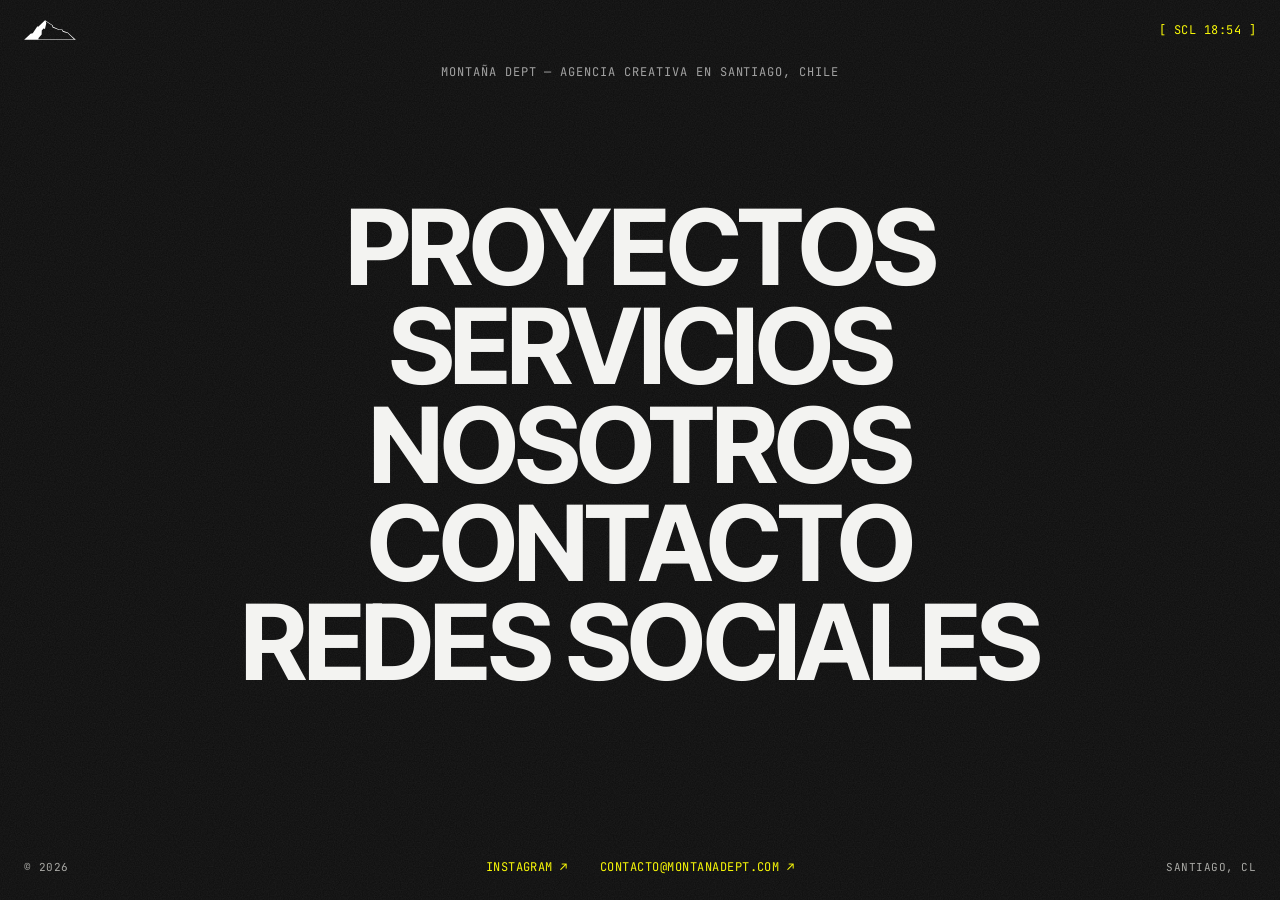
==== index.html @ c6c057dc "Add files via upload" ====
<!doctype html>
<html lang="es-CL">
<head>
<meta charset="utf-8">
<meta name="viewport" content="width=device-width, initial-scale=1">
<script>try{if(sessionStorage.getItem('md-curtain')==='1')document.documentElement.classList.add('curtain-in')}catch(e){}</script>
<title>Montaña Dept — Agencia creativa</title>
<meta name="description" content="Montaña Dept es una agencia creativa de Santiago. Hacemos branding, redes sociales, publicidad y audiovisual.">
<meta name="theme-color" content="#0d0d0d">
<meta property="og:type" content="website">
<meta property="og:site_name" content="Montaña Dept">
<meta property="og:locale" content="es_CL">
<meta property="og:title" content="Montaña Dept — Agencia creativa">
<meta property="og:description" content="Montaña Dept es una agencia creativa de Santiago. Hacemos branding, redes sociales, publicidad y audiovisual.">
<meta property="og:url" content="https://montanadept.com/">
<meta property="og:image" content="https://montanadept.com/assets/og-image.png">
<meta property="og:image:width" content="1200">
<meta property="og:image:height" content="630">
<meta name="twitter:card" content="summary_large_image">
<link rel="icon" href="assets/favicon.svg" type="image/svg+xml">
<link rel="icon" href="assets/favicon-32.png" sizes="32x32" type="image/png">
<link rel="apple-touch-icon" href="assets/apple-touch-icon.png">
<link rel="preconnect" href="https://fonts.googleapis.com">
<link rel="preconnect" href="https://fonts.gstatic.com" crossorigin>
<link rel="stylesheet" href="https://fonts.googleapis.com/css2?family=Inter+Tight:wght@500;600;700&amp;family=Inter:wght@400;500&amp;family=JetBrains+Mono:wght@400;500&amp;display=swap">
<link rel="stylesheet" href="assets/css/styles.css?v=20261122b">
<script type="application/ld+json">
{
  "@context": "https://schema.org",
  "@type": "Organization",
  "name": "Montaña Dept",
  "alternateName": ["Montana Dept", "Montaña Dept.", "mntn_dept"],
  "url": "https://montanadept.com/",
  "logo": "https://montanadept.com/assets/og-image.png",
  "email": "contacto@montanadept.com",
  "address": { "@type": "PostalAddress", "addressLocality": "Santiago", "addressCountry": "CL" },
  "sameAs": ["https://www.instagram.com/mntn_dept/"],
  "description": "Agencia creativa de Santiago. Branding, redes sociales, publicidad y audiovisual."
}
</script>
</head>
<body class="is-home-dark">
<a class="skip-link" href="#main">Saltar al contenido</a>
<div class="hm grain">
  <header class="hm-bar">
    <a class="hm-brand" href="index.html"><img src="assets/logos/isotipo-blanco.svg" alt="Montaña Dept, inicio" width="52" height="20"></a>
    <p class="hm-clock" aria-hidden="true">[ <span id="reloj">SCL --:--</span> ]</p>
  </header>
  <main id="main" class="hm-main">
    <h1 class="hm-h1">Montaña Dept — Agencia creativa en Santiago, Chile</h1>
    <nav aria-label="Principal">
      <ul class="hm-list">
        <li class="hm-item"><a href="proyectos.html" data-tape="[ VER PROYECTOS ]"><span class="hm-t">Proyectos</span></a></li>
        <li class="hm-item"><a href="servicios.html" data-tape="[ VER SERVICIOS ]"><span class="hm-t">Servicios</span></a></li>
        <li class="hm-item"><a href="nosotros.html" data-tape="[ VER NOSOTROS ]"><span class="hm-t">Nosotros</span></a></li>
        <li class="hm-item"><a href="contacto.html" data-tape="[ VER CONTACTO ]"><span class="hm-t">Contacto</span></a></li>
        <li class="hm-item"><a href="https://www.instagram.com/mntn_dept/" target="_blank" rel="noopener noreferrer" data-tape="[ VER INSTAGRAM ]"><span class="hm-t">Redes sociales</span><span class="sr-only"> (Instagram, se abre en una pestaña nueva)</span></a></li>
      </ul>
    </nav>
  </main>
  <footer class="hm-foot">
    <p class="hm-foot-l">© 2026</p>
    <p class="hm-links"><a href="https://www.instagram.com/mntn_dept/" target="_blank" rel="noopener noreferrer">Instagram <span aria-hidden="true">↗</span><span class="sr-only">(se abre en una pestaña nueva)</span></a><a href="mailto:contacto@montanadept.com">contacto@montanadept.com <span aria-hidden="true">↗</span></a></p>
    <p class="hm-foot-r">Santiago, CL</p>
  </footer>
</div>
<script src="assets/js/main.js?v=20261122b" defer></script>
</body>
</html>
---- assets/css/styles.css ----
/* Montaña Dept — estilos v2. Retícula de 12 columnas, monocromo, tipografía editorial.
   Móvil primero. Breakpoints: 600px, 900px, 1080px, 1100px, 1200px. */

:root {
  --paper: #f3f3f1;
  --ink: #111111;
  --gray: #8c8c88;      /* solo texto mono >= 11px */
  --gray-text: #6b6b67; /* gris con contraste AA para texto Inter */
  --line: #d4d4cf;
  --ghost: #dcdcd7;
  --block: #e6e6e2;
  --night: #0d0d0d;
  --accent: #f8f807;
  --m: 16px;            /* margen lateral */
  --g: 20px;            /* gutter */
  --header-h: 62px;
  --f-display: "Inter Tight", "Inter", "Helvetica Neue", Arial, sans-serif;
  --f-text: "Inter", system-ui, -apple-system, "Segoe UI", Arial, sans-serif;
  --f-mono: "JetBrains Mono", ui-monospace, "SF Mono", Menlo, Consolas, monospace;
  --grain: url("data:image/svg+xml,%3Csvg xmlns='http://www.w3.org/2000/svg' width='220' height='220'%3E%3Cfilter id='n'%3E%3CfeTurbulence type='fractalNoise' baseFrequency='.85' numOctaves='2' stitchTiles='stitch'/%3E%3CfeColorMatrix values='0 0 0 0 1 0 0 0 0 1 0 0 0 0 1 0 0 0 .7 0'/%3E%3C/filter%3E%3Crect width='100%25' height='100%25' filter='url(%23n)'/%3E%3C/svg%3E");
}
@media (min-width: 600px) { :root { --m: 24px; } }

*, *::before, *::after { box-sizing: border-box; }
html { -webkit-text-size-adjust: 100%; }
body {
  margin: 0; background: var(--paper); color: var(--ink);
  font-family: var(--f-text); font-size: 16px; line-height: 1.45;
  -webkit-font-smoothing: antialiased; overflow-x: hidden;
}
body.menu-lock { overflow: hidden; }
img, video, svg { display: block; max-width: 100%; }
a { color: inherit; }
ul, ol { margin: 0; padding: 0; list-style: none; }
h1, h2, h3, p, dl, dd, dt, figure, address { margin: 0; font-style: normal; font-weight: inherit; }
button { font: inherit; color: inherit; background: none; border: 0; padding: 0; cursor: pointer; }
:focus-visible { outline: 2px solid var(--ink); outline-offset: 3px; }
[hidden] { display: none !important; }

.skip-link { position: absolute; left: 12px; top: -80px; z-index: 100; background: var(--ink); color: var(--paper); padding: 10px 16px; text-decoration: none; }
.skip-link:focus { top: 12px; }

/* ---------- retícula ---------- */
.grid { display: grid; grid-template-columns: repeat(12, minmax(0, 1fr)); column-gap: var(--g); padding-inline: var(--m); }

/* ---------- tipografía ---------- */
.mono, .mono * { font-family: var(--f-mono); }
.mono {
  font-size: 11px; line-height: 1.5; font-weight: 400; letter-spacing: 0.04em;
  text-transform: uppercase; color: var(--gray);
}
@media (min-width: 900px) { .mono { font-size: 12px; } }
.display {
  font-family: var(--f-display); font-weight: 600;
  font-size: clamp(3.25rem, 14vw, 13rem); line-height: 0.95; letter-spacing: -0.04em;
  overflow-wrap: break-word;
}
.link-under { font-size: 15px; text-decoration: underline; text-underline-offset: 4px; text-decoration-thickness: 1px; }
.link-under:hover { text-decoration-thickness: 2px; }

/* ---------- revelado ---------- */
.js [data-rv] { opacity: 0; transition: opacity .5s ease; }
.js [data-rv].in { opacity: 1; }
.js [data-rv].now { transition: none; }

/* ---------- header ---------- */
.site-header { position: sticky; top: 0; z-index: 50; background: var(--paper); border-bottom: 1px solid var(--line); }
.header-in { position: relative; display: flex; align-items: stretch; height: var(--header-h); padding-left: var(--m); padding-right: 0; column-gap: 0; }
.brand { position: relative; z-index: 3; display: inline-block; line-height: 0; align-self: center; }
.brand img { height: 22px; width: auto; }
.hdr-date, .hdr-clock-l { display: none; }
.hdr-clock { position: relative; z-index: 3; align-self: center; margin: 0 auto 0 20px; font: 400 12px/1 var(--f-mono); letter-spacing: .02em; color: var(--gray-text); white-space: nowrap; }
.menu-btn {
  position: relative; z-index: 3; display: flex; align-items: center; height: 100%;
  padding: 0 var(--m); border-left: 1px solid var(--line);
  font: 500 13px/1 var(--f-mono); text-transform: uppercase; letter-spacing: .02em; text-decoration: none;
  color: var(--ink); transition: background-color .2s ease, color .2s ease;
}
.menu-btn:hover, .menu-btn:focus-visible { background: var(--accent); color: var(--ink); }
.nav {
  position: fixed; inset: 0; z-index: 2; background: var(--paper);
  padding: calc(var(--header-h) + 32px) var(--m) 32px;
  display: flex; flex-direction: column; justify-content: space-between;
  visibility: hidden; opacity: 0; transition: opacity .25s ease, visibility .25s;
  overflow-y: auto;
}
.is-open .nav { visibility: visible; opacity: 1; }
.nav-list a {
  display: block; font-family: var(--f-display); font-weight: 500;
  font-size: clamp(2.75rem, 15vw, 5rem); line-height: 1.05; letter-spacing: -0.04em;
  text-decoration: none; color: var(--gray-text); padding: 6px 0;
}
.nav-list a[aria-current] { color: var(--ink); }
.header-cta {
  display: flex; align-items: center; justify-content: space-between; gap: 24px; margin-top: 32px;
  padding: 14px 18px; border: 1px solid var(--ink); color: var(--ink);
  font: 500 13px/1 var(--f-mono); text-transform: uppercase; letter-spacing: .02em; text-decoration: none; white-space: nowrap;
  transition: background-color .2s ease, color .2s ease;
}
.header-cta-a { display: inline-block; transition: transform .2s ease; }
.header-cta:hover, .header-cta:focus-visible { background: var(--accent); color: var(--ink); }

@media (min-width: 900px) {
  .menu-btn { display: none; }
  .nav { display: contents; visibility: visible; opacity: 1; }
  .nav-list {
    position: absolute; left: 50%; top: 50%; transform: translate(-50%, -50%);
    display: flex; gap: 20px; margin: 0; padding: 0; list-style: none;
  }
  .nav-list a {
    display: inline; font: 400 12px/1.3 var(--f-mono); letter-spacing: .02em; padding: 0; color: var(--gray-text);
    text-transform: uppercase; transition: color .2s ease;
  }
  .nav-list a:hover, .nav-list a[aria-current] { color: var(--ink); }
  .nav-list li::after { content: none; }
  .header-cta {
    width: clamp(240px, 24vw, 400px); height: 100%; margin: 0; gap: 12px;
    padding: 0 var(--m) 0 20px; border: 0; border-left: 1px solid var(--line);
  }
  .header-cta:hover .header-cta-a, .header-cta:focus-visible .header-cta-a { transform: translateX(4px); }
}
@media (min-width: 1100px) {
  .nav-list { gap: 30px; }
  .nav-list a { font-size: 13px; }
}

/* leyenda de las tarjetas de proyecto */
.ptile-cap {
  position: absolute; left: 10px; bottom: 10px; z-index: 1; max-width: calc(100% - 20px);
  background: var(--paper); color: var(--ink); padding: 4px 8px; opacity: 0; transition: opacity .2s ease; pointer-events: none;
}
.ptile:hover .ptile-cap, .ptile:focus-visible .ptile-cap { opacity: 1; }
@media (hover: none) { .ptile-cap { opacity: 1; } }
.ptile:focus-visible { outline-offset: -3px; outline-color: var(--paper); box-shadow: inset 0 0 0 3px var(--ink); }

/* ---------- mapa de servicios ---------- */
.camp { padding-bottom: clamp(72px, 9vw, 140px); }
.camp-head { align-items: baseline; border-top: 1px solid var(--line); padding-top: 20px; margin-inline: var(--m); padding-inline: 0; }
.camp-title { grid-column: 1 / -1; font-family: var(--f-display); font-weight: 600; font-size: clamp(2rem, 4.4vw, 4.25rem); line-height: 1; letter-spacing: -0.04em; }
.camp-sub { grid-column: 1 / -1; margin-top: 8px; white-space: nowrap; }
@media (min-width: 900px) { .camp-title { grid-column: 1 / 8; } .camp-sub { grid-column: 8 / 13; text-align: right; margin-top: 0; } }
.camp-corners { display: flex; justify-content: space-between; padding-block: 28px 20px; }
.camp-map { position: relative; padding-top: 0; }
.camp-svg { width: 100%; height: auto; aspect-ratio: 1000 / 380; }
.camp-labels { display: none; }
.camp-mark { position: absolute; width: 10px; height: 10px; background: var(--ink); transform: translate(-50%, -50%); }
.camp-mark--1 { left: 6%;  top: 73.7%; }
.camp-mark--2 { left: 28%; top: 66.3%; }
.camp-mark--3 { left: 55%; top: 47.9%; }
.camp-mark--4 { left: 80%; top: 19.5%; }
.camp-list { margin-top: 28px; row-gap: 14px; }
.camp-list li { grid-column: 1 / -1; display: grid; gap: 2px; }
.camp-list li > span:first-child { color: var(--ink); }
.camp-desc { font: 400 14px/1.35 var(--f-text); letter-spacing: 0; text-transform: none; color: var(--ink); display: block; }
@media (min-width: 900px) {
  .camp-svg { aspect-ratio: 1000 / 300; }
  .camp-map { padding-top: 104px; }
  .camp-mark--1 { top: calc(104px + (100% - 104px) * 0.737); }
  .camp-mark--2 { top: calc(104px + (100% - 104px) * 0.663); }
  .camp-mark--3 { top: calc(104px + (100% - 104px) * 0.479); }
  .camp-mark--4 { top: calc(104px + (100% - 104px) * 0.195); }
  .camp-list { display: none; }
  .camp-labels { display: block; }
  .camp-label { position: absolute; top: 0; height: 104px; width: 19%; border-left: 1px solid var(--ink); }
  .camp-label a { display: grid; gap: 4px; padding-left: 10px; text-decoration: none; }
  .camp-label .mono { color: var(--ink); }
  .camp-label:hover .mono { text-decoration: underline; }
  .camp-label--1 { left: 6%; } .camp-label--2 { left: 28%; } .camp-label--3 { left: 55%; } .camp-label--4 { left: 80%; width: calc(20% - var(--m)); }
  .camp-desc { font-size: 13px; color: var(--gray-text); }
}

/* ---------- cabecera de página con número fantasma ---------- */
.page-head { position: relative; padding-block: clamp(56px, 8vw, 120px) clamp(40px, 6vw, 80px); align-items: end; row-gap: 0; }
.page-label { grid-column: 1 / -1; margin-bottom: clamp(24px, 4vw, 56px); }
.page-title { grid-column: 1 / -1; grid-row: 2; position: relative; z-index: 1; font-size: clamp(2.5rem, 15.5vw, 17rem); }
.ghost {
  grid-column: 1 / -1; grid-row: 2; justify-self: end; position: relative;
  font-family: var(--f-display); font-weight: 600; font-size: clamp(9rem, 38vw, 34rem);
  line-height: 0.74; letter-spacing: -0.06em; color: var(--ghost); user-select: none;
}
.page-lead { grid-column: 1 / -1; grid-row: 3; margin-top: clamp(32px, 4vw, 56px); font-size: 17px; max-width: 42ch; }
@media (min-width: 900px) { .page-lead { grid-column: 7 / 11; } }
.page-head--plain .page-title { font-size: clamp(3.5rem, 13vw, 13rem); }
.page-head--sec { padding-top: clamp(56px, 8vw, 120px); }

/* ---------- lista expandible de proyectos ---------- */
.plist-ctl { padding-bottom: 8px; }
.plist-all { grid-column: 1 / -1; justify-self: end; color: var(--ink); padding: 8px 0; text-transform: uppercase; }
.plist-all:hover .plist-all-t { text-decoration: underline; text-underline-offset: 4px; }
.pitem { margin-inline: var(--m); border-top: 1px solid var(--line); }
.plist > .pitem:last-child { border-bottom: 1px solid var(--line); }
.prow-h { font: inherit; }
.prow {
  display: grid; grid-template-columns: repeat(12, minmax(0, 1fr)); column-gap: var(--g); row-gap: 2px;
  width: 100%; text-align: left; padding-block: 16px; align-items: baseline;
  font: 400 12px/1.5 var(--f-mono); letter-spacing: 0.04em; text-transform: uppercase; color: var(--gray);
}
.prow:hover, .prow[aria-expanded="true"] { color: var(--ink); }
.prow:focus-visible { outline-offset: -2px; }
.pr-n { grid-column: 1 / 3; }
.pr-name { grid-column: 3 / 12; color: var(--ink); font-weight: 500; font-size: 14px; }
.pr-rubro, .pr-cats, .pr-year { grid-column: 3 / 13; }
.pr-ch { grid-column: 12 / 13; grid-row: 1; justify-self: end; font-size: 14px; transition: transform .25s ease; }
.prow[aria-expanded="true"] .pr-ch { transform: rotate(180deg); }
.pband { padding-block: 4px 28px; }
.pband:not([hidden]) { animation: band-in .3s ease; }
@keyframes band-in { from { opacity: 0; } to { opacity: 1; } }
.pthumbs { display: grid; grid-template-columns: repeat(2, minmax(0, 1fr)); gap: 10px; }
.pt-img { position: relative; display: block; aspect-ratio: 16 / 10; overflow: hidden; background: var(--block); }
.pt-img > img, .pt-img > .ph { position: absolute; inset: 0; width: 100%; height: 100%; object-fit: cover; }
a.pt-img:focus-visible { outline-offset: -3px; }
.pt-cap { margin-top: 8px; font-size: 11px; line-height: 1.5; }
.pt-cap span { display: block; }
.pt-cap span:first-child { color: var(--ink); }
.pband-link { margin-top: 20px; }
@media (min-width: 600px) { .pthumbs { grid-template-columns: repeat(3, minmax(0, 1fr)); } }
@media (min-width: 900px) {
  .prow { padding-block: 18px; }
  .pr-n { grid-column: 1 / 2; grid-row: 1; }
  .pr-name { grid-column: 2 / 5; grid-row: 1; }
  .pr-rubro { grid-column: 5 / 8; grid-row: 1; } .pr-cats { grid-column: 8 / 11; grid-row: 1; } .pr-year { grid-column: 11 / 12; grid-row: 1; }
  .pr-rubro::before, .pr-cats::before, .pr-year::before { content: "— "; }
}
@media (min-width: 1080px) { .pthumbs { grid-template-columns: repeat(5, minmax(0, 1fr)); } }

/* ---------- proyectos: vistas ---------- */
.pv-lista { padding-bottom: 8px; }
.pf { padding-block: 8px 20px; }
.pf-grp { grid-column: 1 / -1; display: flex; flex-wrap: wrap; align-items: baseline; gap: 4px 20px; }
.pf-label { flex: none; padding-top: 4px; }
.pf-list { display: flex; flex-wrap: wrap; gap: 0 18px; }
.vbtn { font: 400 14px/20px var(--f-text); color: var(--gray-text); padding: 4px 0; text-align: left; }
.vbtn:hover { color: var(--ink); }
.vbtn[aria-pressed="true"] { color: var(--ink); font-weight: 500; }
.pgrid2 { display: grid; grid-template-columns: 1fr; gap: 2px; }
.ptile { position: relative; display: block; text-decoration: none; }
.ptile .frame { transition: opacity .3s; }
@media (min-width: 600px) { .pgrid2 { grid-template-columns: repeat(2, minmax(0, 1fr)); } }
@media (min-width: 1080px) {
  .pgrid2 { grid-template-columns: repeat(4, minmax(0, 1fr)); }
}

/* ---------- proyectos: vista Tira ---------- */
.tira {
  position: relative; display: grid; align-items: center; overflow-x: auto; overflow-y: hidden; scrollbar-width: none;
  height: clamp(520px, 70vh, 760px); border-block: 1px solid var(--line);
}
.tira-track {
  --tw: clamp(76px, 7.5vw, 120px);
  display: flex; align-items: center; justify-content: safe center; gap: 12px; padding-inline: var(--m); min-width: 100%; width: max-content;
}
.tira-item { position: relative; flex: none; width: var(--tw); transition: width .45s cubic-bezier(.2, .7, .2, 1); }
.tira-item.is-active { width: calc(var(--tw) * 2.5); }
.tira-item a { display: block; text-decoration: none; }
.tira-img { display: block; position: relative; aspect-ratio: 3 / 4; overflow: hidden; background: var(--block); }
.tira-img > img, .tira-img > .ph { position: absolute; inset: 0; width: 100%; height: 100%; object-fit: cover; }
.tira-cap { position: absolute; left: 0; bottom: calc(100% + 14px); width: max(100%, 220px); opacity: 0; transition: opacity .25s ease; pointer-events: none; }
.tira-cap span { display: block; }
.tira-cap .tira-n, .tira-cap span:nth-child(2) { color: var(--ink); }
.tira-item.is-active .tira-cap { opacity: 1; }
.tira-c { position: absolute; z-index: 1; }
.tira-c--tl { top: 16px; left: var(--m); } .tira-c--tr { top: 16px; right: var(--m); }
.tira-c--bl { bottom: 16px; left: var(--m); } .tira-c--br { bottom: 16px; right: var(--m); }
.tira-item a:focus-visible { outline-offset: 4px; }

/* ---------- medios ---------- */
.frame { position: relative; overflow: hidden; background: var(--block); width: 100%; }
.frame > img, .frame > video, .frame > .ph { position: absolute; inset: 0; width: 100%; height: 100%; object-fit: cover; }
.r11 { aspect-ratio: 1 / 1; } .r43 { aspect-ratio: 4 / 3; } .r45 { aspect-ratio: 4 / 5; } .r169 { aspect-ratio: 16 / 9; }
.ph { display: grid; place-items: center; background: var(--block); }
.ph-label { text-align: center; padding: 8px; }
.frame--link { display: grid; place-items: center; }
.frame--link a { position: relative; z-index: 1; }
.btn-ink { display: inline-block; background: var(--ink); color: var(--paper); padding: 14px 22px; text-decoration: none; font-size: 15px; }

/* ---------- servicios ---------- */
.srows { padding-top: 0; }
.srow { display: grid; grid-template-columns: repeat(12, minmax(0, 1fr)); column-gap: var(--g); margin-inline: var(--m); padding-inline: 0; border-top: 1px solid var(--line); padding-block: 28px 56px; }
.srows > li:last-child { border-bottom: 1px solid var(--line); }
.srow-num { grid-column: 1 / -1; font-family: var(--f-display); font-weight: 600; font-size: clamp(6rem, 30vw, 9rem); line-height: 0.8; letter-spacing: -0.06em; color: var(--ghost); }
.srow-name { grid-column: 1 / -1; margin-top: 24px; font-family: var(--f-display); font-weight: 500; font-size: clamp(2.25rem, 9vw, 4rem); line-height: 1; letter-spacing: -0.04em; }
.srow-body { grid-column: 1 / -1; margin-top: 24px; }
.srow-body p { font-size: 17px; max-width: 42ch; }
.srow-body ul { margin-top: 24px; display: grid; gap: 4px; }
.srow-body li::before { content: "+ "; }
.svc-cta { padding-block: 40px clamp(72px, 9vw, 140px); }
.svc-cta a { grid-column: 1 / -1; justify-self: start; }
@media (min-width: 900px) {
  .srow { padding-block: 32px 72px; }
  .srow-num { grid-column: 1 / 4; font-size: clamp(8rem, 18vw, 17rem); }
  .srow-name { grid-column: 4 / 8; margin-top: 0; font-size: clamp(2.25rem, 4.2vw, 4.5rem); }
  .srow-body { grid-column: 8 / 13; margin-top: 0; }
}

/* ---------- nosotros ---------- */
.about-head { padding-block: clamp(56px, 8vw, 120px) clamp(72px, 9vw, 140px); }
.about-title { grid-column: 1 / -1; font-size: clamp(2.5rem, 7.4vw, 7.5rem); line-height: 1; }
.about-text { grid-column: 1 / -1; margin-top: clamp(40px, 6vw, 96px); display: grid; gap: 1.2em; font-size: 17px; max-width: 42ch; }
@media (min-width: 900px) { .about-title { grid-column: 1 / 11; } .about-text { grid-column: 7 / 11; } }
.block { padding-bottom: clamp(72px, 9vw, 140px); }
.sec-label h2 { grid-column: 1 / -1; border-top: 1px solid var(--line); padding-top: 12px; }
.vrow { display: grid; grid-template-columns: repeat(12, minmax(0, 1fr)); column-gap: var(--g); padding-inline: 0; margin-inline: var(--m); border-top: 1px solid var(--line); padding-block: 22px 28px; row-gap: 6px; }
.vrows > li:first-child { margin-top: 0; }
.vrows { margin-top: 12px; }
.vrow-n { grid-column: 1 / 3; }
.vrow-t { grid-column: 3 / -1; font-family: var(--f-display); font-weight: 500; font-size: clamp(1.5rem, 3vw, 2.25rem); letter-spacing: -0.03em; line-height: 1.1; }
.vrow-d { grid-column: 3 / -1; font-size: 15.5px; max-width: 42ch; }
@media (min-width: 900px) {
  .vrow-n { grid-column: 1 / 2; } .vrow-t { grid-column: 2 / 7; } .vrow-d { grid-column: 7 / 11; }
}
.team { row-gap: 56px; margin-top: 12px; }
.member { grid-column: 1 / -1; }
@media (min-width: 600px) { .member { grid-column: span 6; } }
@media (min-width: 900px) { .member { grid-column: span 4; } }
.mtable { margin-top: 16px; }
.mtable > div { display: grid; grid-template-columns: 1fr 2.4fr; gap: 12px; border-top: 1px solid var(--line); padding: 9px 0; }
.mtable dd { color: var(--ink); }

/* ---------- contacto ---------- */
.contact { padding-bottom: clamp(72px, 9vw, 140px); row-gap: 64px; }
.studio-card { grid-column: 1 / -1; font-size: 20px; line-height: 1.2; letter-spacing: -0.01em; display: grid; gap: 4px; align-content: start; }
.studio-card a { text-decoration: underline; text-underline-offset: 3px; text-decoration-thickness: 1px; }
.form { grid-column: 1 / -1; display: grid; gap: 28px; }
.field { display: grid; gap: 6px; position: relative; }
.field label { color: var(--gray); }
.field input, .field select, .field textarea {
  font: 400 20px/1.3 var(--f-text); color: var(--ink); background: transparent; border: 0;
  border-bottom: 1px solid var(--ink); border-radius: 0; padding: 8px 0 12px; width: 100%;
  appearance: none; -webkit-appearance: none; resize: vertical;
}
.field input:focus-visible, .field select:focus-visible, .field textarea:focus-visible { outline: 0; }
.field__control { position: relative; }
.field__control input, .field__control textarea { display: block; padding-right: 28px; }
/* campos multiestado: idle / focus / valid / error (data-state en .field) */
.field__control::after { content: ""; position: absolute; left: 0; right: 0; bottom: 0; height: 2px; background: var(--ink); transform: scaleX(0); transform-origin: left center; transition: transform .35s cubic-bezier(.22, 1, .36, 1), background-color .2s; pointer-events: none; }
.field[data-state="focus"] .field__control::after, .field[data-state="valid"] .field__control::after, .field[data-state="error"] .field__control::after { transform: scaleX(1); }
.field[data-state="error"] .field__control::after { background: #d92d20; }
.field__control:has(:focus-visible)::after { transform: scaleX(1); }
.field.is-instant .field__control::after { transition: none; }
.field__icon { position: absolute; top: 13px; right: 0; width: 16px; height: 16px; display: block; pointer-events: none; }
.field__icon svg { width: 16px; height: 16px; display: block; }
.field__icon--valid { color: var(--ink); }
.field__icon--error { color: #d92d20; }
.field--select .field__icon { right: 28px; }
.field__icon .draw { stroke-dasharray: 24; stroke-dashoffset: 24; animation: send-draw .4s .12s ease-out forwards; }
.field__msg { margin: 0; font: 400 13px/1.3 var(--f-text); color: #d92d20; }
.field__msg:empty { height: 0; margin-top: -6px; overflow: hidden; }
@media (prefers-reduced-motion: reduce) {
  .field__control::after { transition: none; }
  .field__icon .draw { animation: none; stroke-dashoffset: 0; }
}
.field select:invalid { color: var(--gray-text); }
.field--select .field__control::before { content: "↓"; position: absolute; right: 2px; bottom: 12px; pointer-events: none; font-size: 16px; }
.send { background: var(--ink); color: var(--paper); font: 500 15px/1 var(--f-text); padding: 18px 32px; border: 1px solid var(--ink); border-radius: 0; transition: background-color .2s, color .2s; }
.send:hover { background: transparent; color: var(--ink); }
.send--link { display: inline-block; text-decoration: none; }
.send--ghost { background: transparent; color: var(--ink); cursor: pointer; }
.send--ghost:hover { background: var(--ink); color: var(--paper); }
.send-badge { position: relative; overflow: hidden; display: inline-flex; align-items: center; justify-content: center; height: 53px; padding: 0; transition: width .55s cubic-bezier(.34, 1.45, .64, 1), background-color .3s, color .3s, border-color .3s; }
.send-badge__content, .send-badge__measure { display: flex; align-items: center; justify-content: center; gap: 10px; padding: 0 32px; white-space: nowrap; }
.send-badge__content { position: absolute; inset: 0; }
.send-badge__measure { position: absolute; inset: auto; visibility: hidden; pointer-events: none; }
.send-badge[data-state="processing"], .send-badge[data-state="processing"]:hover { background: var(--ink); color: var(--paper); border-color: var(--ink); cursor: wait; }
.send-badge[data-state="success"], .send-badge[data-state="success"]:hover { background: var(--accent); color: var(--ink); border-color: var(--accent); }
.send-badge[data-state="error"], .send-badge[data-state="error"]:hover { background: #d92d20; color: #fff; border-color: #d92d20; }
.send-badge__icon { width: 16px; height: 16px; display: block; flex: none; }
.send-badge .spin { transform-origin: center; animation: send-spin .8s linear infinite; }
.send-badge .draw { stroke-dasharray: 24; stroke-dashoffset: 24; animation: send-draw .4s .12s ease-out forwards; }
@keyframes send-spin { to { transform: rotate(360deg); } }
@keyframes send-draw { to { stroke-dashoffset: 0; } }
.send-badge:focus-visible { outline: 2px solid var(--ink); outline-offset: 3px; }
@media (prefers-reduced-motion: reduce) {
  .send-badge { transition: background-color .3s, color .3s, border-color .3s; }
  .send-badge .spin { animation: none; }
  .send-badge .draw { animation: none; stroke-dashoffset: 0; }
}
.form-ready { display: grid; gap: 18px; border-top: 1px solid var(--ink); padding-top: 24px; }
.form-ready[hidden] { display: none; }
.form-ready-title { color: var(--ink); font-size: 13px; }
.form-ready-actions { display: flex; flex-wrap: wrap; gap: 12px; }
.form-ready-note { font-size: 14px; color: var(--ink); }
.form-ready-note a { text-decoration: underline; text-underline-offset: 3px; text-decoration-thickness: 1px; }
.sr-only { position: absolute; width: 1px; height: 1px; padding: 0; margin: -1px; overflow: hidden; clip: rect(0, 0, 0, 0); white-space: nowrap; border: 0; }
@media (min-width: 900px) {
  .studio-card { grid-column: 1 / 6; font-size: 22px; position: sticky; top: calc(var(--header-h) + 24px); }
  .form { grid-column: 7 / 13; }
}

/* ---------- 404 ---------- */
.nf { padding-block: clamp(56px, 8vw, 120px) clamp(96px, 12vw, 180px); row-gap: 0; }
.ghost--nf { grid-row: 2; grid-column: 1 / -1; justify-self: start; font-size: clamp(9rem, 40vw, 38rem); }
.nf-title { grid-column: 1 / -1; grid-row: 3; margin-top: 24px; font-size: clamp(2.25rem, 6vw, 5rem); line-height: 1; }
.nf .page-lead { grid-row: 4; }
.nf-link { grid-column: 1 / -1; grid-row: 5; margin-top: 32px; }

/* ---------- ficha de proyecto ---------- */
.fx-top { row-gap: 0; padding-block: clamp(32px, 5vw, 72px) clamp(56px, 7vw, 112px); }
.fx-head { grid-column: 1 / -1; }
.fx-bar { display: flex; justify-content: space-between; margin-bottom: clamp(32px, 5vw, 64px); }
.fx-bar a { text-decoration: none; }
.fx-bar a:hover { color: var(--ink); }
.fx-num { font-family: var(--f-display); font-weight: 500; font-size: clamp(3rem, 8vw, 7.5rem); line-height: 0.9; letter-spacing: -0.05em; color: var(--gray); }
.fx-title { font-family: "Montserrat", var(--f-display); font-weight: 600; font-size: clamp(4rem, 14vw, 127px); line-height: 0.95; letter-spacing: -0.03em; margin-top: 6px; overflow-wrap: anywhere; }
.fx-cover { grid-column: 1 / -1; margin-top: 40px; }
.fx-meta { grid-column: 1 / -1; margin-top: 48px; display: grid; gap: 40px; align-content: end; }
.fx-block { display: grid; grid-template-columns: repeat(6, minmax(0, 1fr)); column-gap: var(--g); }
.fx-label { grid-column: 1 / 3; padding-top: 10px; }
.fx-body { grid-column: 3 / 7; }
.fx-table > div { display: grid; grid-template-columns: 1fr 2fr; gap: 12px; border-top: 1px solid var(--line); padding: 10px 0; }
.fx-table > div:last-child { border-bottom: 1px solid var(--line); }
.fx-table dd { font-size: 15px; }
.fx-table ul li + li { margin-top: 2px; }
.fx-table a { text-decoration: underline; text-underline-offset: 3px; }
.fx-block--info .fx-label { border-top: 1px solid var(--line); }
.fx-block--info .fx-body { padding-top: 10px; border-top: 1px solid var(--line); font-size: 17px; }
@media (min-width: 900px) {
  .fx-top { align-items: stretch; }
  .fx-head { grid-column: 1 / 7; grid-row: 1; }
  .fx-cover { grid-column: 7 / 13; grid-row: 1 / span 2; margin-top: 0; }
  .fx-meta { grid-column: 1 / 7; grid-row: 2; margin-top: 56px; }
}
.gal { padding-bottom: clamp(72px, 9vw, 140px); }
.gal-label { display: flex; justify-content: space-between; margin-inline: var(--m); border-top: 1px solid var(--line); padding-top: 12px; margin-bottom: 28px; }
.gal-label h2 { font: inherit; letter-spacing: inherit; color: inherit; }
.gal-row { display: grid; grid-template-columns: repeat(12, minmax(0, 1fr)); column-gap: var(--g); row-gap: 28px; padding-inline: var(--m); margin-bottom: clamp(40px, 5vw, 72px); align-items: end; }
.gal-row figure { grid-column: 1 / -1; }
.gal-row figcaption { margin-top: 10px; }
@media (min-width: 900px) {
  .gal-row { row-gap: 0; }
  .gal-row--a .g1 { grid-column: 1 / 5; } .gal-row--a .g2 { grid-column: 5 / 13; }
  .gal-row--b .g1 { grid-column: 1 / 7; } .gal-row--b .g2 { grid-column: 7 / 13; }
}
.fx-next { margin: clamp(40px, 6vw, 96px) var(--m) 0; border-top: 1px solid var(--line); padding-block: 20px clamp(72px, 9vw, 140px); display: grid; grid-template-columns: 1fr 1fr; column-gap: var(--g); }
.fx-next a { text-decoration: none; display: grid; gap: 10px; align-content: start; }
.fx-next a:last-child { text-align: right; }
.fx-next .nm { font-family: var(--f-display); font-weight: 500; font-size: clamp(2rem, 7.5vw, 7.5rem); line-height: 1; letter-spacing: -0.045em; transition: transform .35s ease; }
.fx-next a:hover .mono { color: var(--ink); }
@media (min-width: 900px) {
  .fx-next a:first-child:hover .nm { transform: translateX(-10px); }
  .fx-next a:last-child:hover .nm { transform: translateX(10px); }
}

/* ---------- negro con grano ---------- */
.grain { position: relative; isolation: isolate; background: var(--night); color: #fff; }
.grain::before { content: ""; position: absolute; inset: 0; z-index: -1; background-image: var(--grain); background-size: 220px 220px; opacity: 0.1; pointer-events: none; }
.grain :focus-visible { outline-color: #fff; }

/* footer */
.site-footer { border-top: 1px solid rgba(255, 255, 255, 0.16); }
.site-footer .mono, .site-footer .mono a { color: var(--accent); }
.site-footer :focus-visible { outline-color: var(--accent); }
.footer-in { padding-block: 72px 0; row-gap: 40px; align-items: start; }
.footer-about { grid-column: 1 / -1; }
.footer-iso { display: inline-block; line-height: 0; margin-bottom: 24px; }
.footer-iso img { height: 20px; width: auto; }
.footer-about p { max-width: 34ch; font-size: 15px; line-height: 1.5; color: #a9a9a5; }
.fcol { grid-column: span 6; }
.fcol h2 { font: 400 11px/1.5 var(--f-mono); letter-spacing: 0.04em; text-transform: uppercase; color: var(--accent); margin-bottom: 14px; }
.fcol ul { display: grid; gap: 4px; font: 400 12px/1.5 var(--f-mono); letter-spacing: 0.04em; text-transform: uppercase; color: var(--accent); }
.fcol a { text-decoration: none; color: var(--accent); }
.fcol a:hover { text-decoration: underline; text-underline-offset: 3px; }
.fcol-contact { grid-column: 1 / -1; }
.fcol-contact li:first-child a { text-transform: none; }
.footer-word { display: block; line-height: 0; margin: 96px var(--m) 0; }
.footer-word img { width: 100%; height: auto; }
.footer-bottom { margin-top: 56px; padding: 20px var(--m) 28px; border-top: 1px solid rgba(255, 255, 255, 0.16); display: flex; flex-wrap: wrap; gap: 8px 24px; justify-content: space-between; }
.footer-bottom span { color: var(--gray); }
@media (min-width: 900px) {
  .footer-about { grid-column: 1 / 5; }
  .fcol-nav { grid-column: 6 / 8; } .fcol-contact { grid-column: 8 / 11; } .fcol-geo { grid-column: 11 / 13; }
  .footer-in { padding-block: 96px 0; }
  .footer-word { margin-top: 160px; }
}

/* títulos largos: que no se corte la palabra */
.page-head .page-title--long { font-size: clamp(2.25rem, 11.5vw, 13rem); }
@media (min-width: 1080px) { .page-head--plain .page-title.page-title--long { font-size: clamp(3rem, 6.3vw, 7.75rem); } }

/* mayúsculas según Figma */
.nav-list a, .page-title, .srow-name, .fx-title, .ses-h { text-transform: uppercase; }

/* ---------- movimiento reducido ---------- */
@media (prefers-reduced-motion: reduce) {
  *, *::before, *::after { transition: none !important; animation: none !important; scroll-behavior: auto !important; }
  .js [data-rv] { opacity: 1; }
}

.gal-row--c figure { grid-column: 1 / -1; }

.proj-list { padding-bottom: clamp(72px, 9vw, 140px); }

/* ---------- fotos clicables y series (sesiones) ---------- */
.lb-open { display: block; width: 100%; padding: 0; border: 0; background: var(--block); cursor: zoom-in; }
.lb-open.frame { position: relative; }
.gal-row--ed { align-items: start; }
.ph-ed { position: relative; overflow: hidden; }
.ph-ed > img { width: 100%; height: 100%; object-fit: cover; }
.serie { padding-bottom: clamp(24px, 4vw, 56px); }
.serie-head { margin-inline: var(--m); border-top: 1px solid var(--line); padding-top: 10px; margin-bottom: 24px; }
.serie-head h3 { font: inherit; letter-spacing: inherit; color: var(--ink); }
.gal-row--ed figure { grid-column: 1 / -1; }

/* ---------- presentación de sesiones ---------- */
.ses-head { display: grid; grid-template-columns: repeat(12, minmax(0, 1fr)); column-gap: var(--g); row-gap: 16px; padding-inline: var(--m); margin-bottom: clamp(32px, 4vw, 56px); }
.ses-h { grid-column: 1 / -1; font-family: var(--f-display); font-weight: 600; font-size: clamp(2rem, 4.4vw, 4.25rem); line-height: 1; letter-spacing: -0.04em; }
.ses-lead { grid-column: 1 / -1; font-size: 16px; line-height: 1.45; color: var(--gray-text); max-width: 40ch; }
.ses-all { grid-column: 1 / -1; justify-self: start; display: inline-block; background: var(--ink); color: var(--paper); padding: 12px 18px; text-decoration: none; }
.ses-all:hover { background: #2a2a28; }
@media (min-width: 900px) {
  .ses-h { grid-column: 1 / 6; }
  .ses-lead { grid-column: 7 / 11; align-self: end; }
  .ses-all { grid-column: 11 / 13; justify-self: end; align-self: end; }
}
.ses-covers { list-style: none; margin: 0 0 clamp(56px, 7vw, 112px); padding: 0 var(--m); display: grid; grid-template-columns: 1fr; gap: 32px var(--g); align-items: start; }
.ses-card { display: grid; gap: 10px; }
.ses-card-img { display: block; position: relative; overflow: hidden; background: var(--block); }
.ses-card--tall .ses-card-img { aspect-ratio: 3 / 4; }
.ses-card--sq .ses-card-img { aspect-ratio: 1 / 1; }
.ses-card-img img { width: 100%; height: 100%; object-fit: cover; display: block; }
.ses-card-t { margin: 4px 0 0; font: 500 18px/1.25 var(--f-display); letter-spacing: -0.01em; }
.ses-card-d { margin: 0; font-size: 14px; line-height: 1.4; color: var(--gray-text); display: -webkit-box; -webkit-line-clamp: 2; -webkit-box-orient: vertical; overflow: hidden; }
.ses-card-l { color: var(--ink); text-decoration: none; justify-self: start; }
.ses-card-l:hover { text-decoration: underline; text-underline-offset: 3px; }
@media (min-width: 600px) { .ses-covers { grid-template-columns: repeat(2, minmax(0, 1fr)); } }
@media (min-width: 1080px) { .ses-covers { grid-template-columns: repeat(4, minmax(0, 1fr)); } }

@media (min-width: 1080px) { [id^="g-"] { scroll-margin-top: calc(var(--header-h) + 16px); } }

/* índice por carpetas */
.ses-folders { list-style: none; margin: 0; padding: 0 var(--m); scroll-margin-top: calc(var(--header-h) + 16px); }
.ses-row { display: grid; grid-template-columns: 1fr; row-gap: 20px; border-top: 1px solid var(--line); padding: 16px 0 clamp(28px, 4vw, 48px); scroll-margin-top: calc(var(--header-h) + 16px); }
.ses-row:last-child { border-bottom: 1px solid var(--line); }
.ses-side { position: relative; display: grid; grid-template-rows: auto auto 1fr; gap: 6px; align-content: start; padding-right: 44px; min-height: 120px; }
.ses-name { margin: 0; font-weight: 500; text-transform: uppercase; }
.ses-name span { text-decoration: underline; text-underline-offset: 3px; }
.ses-meta { margin: 0; color: var(--gray); }
.ses-plus { position: absolute; top: -4px; right: 0; width: 36px; height: 36px; display: grid; place-items: center; background: none; border: 0; padding: 0; font-size: 22px; line-height: 1; color: var(--ink); cursor: pointer; }
.ses-foot { display: flex; align-items: baseline; justify-content: space-between; gap: 12px; align-self: end; margin-top: 18px; }
.ses-year { color: var(--ink); }
.ses-main { min-width: 0; }
.ses-main.is-anim { animation: ses-in 0.35s ease both; }
@keyframes ses-in { from { opacity: 0; transform: translateY(6px); } to { opacity: 1; transform: none; } }
.ses-pics { list-style: none; margin: 0; padding: 0; display: flex; flex-wrap: wrap; gap: 4px; align-items: flex-start; }
.ses-fig { flex: 0 0 auto; }
.ses-fig figure { margin: 0; }
.ses-fig figcaption { display: none; margin-top: 8px; }
.ses-ph { position: relative; overflow: hidden; height: 96px; background: var(--block); }
.ses-ph:not([data-ar]) { aspect-ratio: 3 / 2; }
.ses-ph-btn { position: absolute; inset: 0; width: 100%; height: 100%; }
.ses-ph-btn img { width: 100%; height: 100%; object-fit: cover; display: block; }
.ses-vid { position: absolute; inset: 0; width: 100%; height: 100%; object-fit: cover; background: #000; display: none; }
.ses-row.is-open .ses-vid { display: block; }
.ses-row.is-open .ses-ph-btn[data-lb-video] { display: none; }
.play-tag { position: absolute; left: 8px; bottom: 8px; z-index: 1; padding: 3px 6px; background: var(--ink); color: var(--paper); font-size: 11px; line-height: 1; pointer-events: none; }
.ses-row.is-open .ses-pics { display: grid; grid-template-columns: 1fr; gap: var(--g); }
.ses-row.is-open .ses-fig { width: 100%; }
.ses-row.is-open .ses-fig figcaption { display: block; }
.ses-row.is-open .ses-ph { height: auto; width: 100%; }
@media (min-width: 600px) { .ses-row.is-open .ses-pics { grid-template-columns: repeat(2, minmax(0, 1fr)); } }
@media (min-width: 900px) {
  .ses-row { grid-template-columns: repeat(12, minmax(0, 1fr)); column-gap: var(--g); }
  .ses-side { grid-column: 1 / 4; }
  .ses-main { grid-column: 4 / 13; }
  .ses-ph { height: 150px; }
}
@media (min-width: 1080px) { .ses-row.is-open .ses-pics { grid-template-columns: repeat(3, minmax(0, 1fr)); } }
@media (min-width: 900px) {
  .gal-row--ed.ed-2 .g1 { grid-column: 1 / 7; } .gal-row--ed.ed-2 .g2 { grid-column: 7 / 13; }
  .gal-row--ed.ed-3 .g1 { grid-column: 1 / 5; } .gal-row--ed.ed-3 .g2 { grid-column: 5 / 9; } .gal-row--ed.ed-3 .g3 { grid-column: 9 / 13; }
  .gal-row--ed.ed-1c .g1 { grid-column: 1 / 7; }
}

/* ---------- visor ---------- */
body.lb-lock { overflow: hidden; }
.lb { position: fixed; inset: 0; z-index: 200; background: #0d0d0d; color: #fff; display: grid; grid-template-rows: auto 1fr; animation: lb-in .2s ease; }
@keyframes lb-in { from { opacity: 0; } to { opacity: 1; } }
.lb-bar { display: flex; justify-content: space-between; align-items: center; gap: 16px; padding: 14px var(--m); color: #fff; }
.lb-info { color: #fff; }
.lb-close { color: #fff; font: inherit; letter-spacing: inherit; text-transform: uppercase; padding: 10px 0; }
.lb-close:hover, .lb-nav:hover { text-decoration: underline; text-underline-offset: 4px; }
.lb-stage { display: grid; place-items: center; min-height: 0; padding: 0 var(--m); }
.lb-vid { width: auto; height: auto; max-width: 92vw; max-height: 86vh; background: #000; }
.lb-vid[hidden], .lb-img[hidden] { display: none; }
.lb-img { width: auto; height: auto; max-width: 92vw; max-height: 86vh; object-fit: contain; }
.lb-nav { position: absolute; bottom: 16px; color: #fff; font: 400 28px/1 var(--f-mono); padding: 12px 18px; }
.lb-prev { left: var(--m); } .lb-next { right: var(--m); }
.lb :focus-visible { outline-color: #fff; }
@media (min-width: 900px) {
  .lb-nav { bottom: auto; top: 50%; transform: translateY(-50%); }
}
@media (max-width: 899px) { .lb-img, .lb-vid { max-height: 76vh; } }

/* ---------- diseño: manual de marca y carruseles ---------- */
@media (min-width: 900px) {
  .gal-row--ed.man-1 .g1 { grid-column: 1 / 13; }
  .gal-row--ed.man-2 .g1 { grid-column: 1 / 7; } .gal-row--ed.man-2 .g2 { grid-column: 7 / 13; }
  .gal-row--ed.man-h .g1 { grid-column: 1 / 7; }
}
.serie-head--car { display: flex; flex-wrap: wrap; align-items: center; justify-content: space-between; gap: 10px 16px; }
.car-ctl { display: flex; align-items: center; gap: 8px; margin-left: auto; }
.car-count { margin-right: 4px; white-space: nowrap; font-variant-numeric: tabular-nums; }
.car-btn { min-width: 40px; min-height: 32px; padding: 4px 10px; border: 1px solid var(--line); color: var(--ink); font: inherit; letter-spacing: inherit; line-height: 1; transition: border-color .2s; }
.car-btn:hover:not(:disabled) { border-color: var(--ink); }
.car-btn:disabled { color: var(--gray); opacity: .45; cursor: default; }
.car {
  position: relative; container-type: inline-size; overflow-x: auto; overflow-y: hidden;
  scroll-snap-type: x mandatory; scroll-padding-inline: var(--m); overscroll-behavior-x: contain;
  scrollbar-width: none; -ms-overflow-style: none; -webkit-overflow-scrolling: touch;
  margin-bottom: clamp(24px, 4vw, 56px);
  -webkit-user-select: none; user-select: none;
}
.car::-webkit-scrollbar { display: none; }
.car:focus-visible { outline-offset: -3px; }
.car-track { display: flex; align-items: flex-start; gap: 0; width: max-content; padding-inline: var(--m); }
/* Carrusel continuo: láminas pegadas (0px), como el carrusel visto completo */
.car-slide { flex: 0 0 auto; scroll-snap-align: start; width: calc((100vw - var(--m)) / 1.3); }
@supports (width: 1cqw) { .car-slide { width: calc((100cqw - var(--m)) / 1.3); } }
@media (min-width: 600px) {
  .car-slide { width: calc((100vw - var(--m)) / 2.3); }
  @supports (width: 1cqw) { .car-slide { width: calc((100cqw - var(--m)) / 2.3); } }
}
@media (min-width: 900px) {
  /* 4 láminas por vista, de margen a margen */
  .car-slide { width: calc((100vw - 2 * var(--m)) / 4); }
  @supports (width: 1cqw) { .car-slide { width: calc((100cqw - 2 * var(--m)) / 4); } }
}
.car-slide figcaption { margin-top: 10px; }
.car .ph-ed, .car-vid { width: 100%; }
.car img { -webkit-user-drag: none; user-select: none; }
.car .lb-open:focus-visible, .car-play:focus-visible { outline-offset: -3px; }
.car-vid { position: relative; overflow: hidden; background: var(--block); }
.car-vid video { width: 100%; height: 100%; object-fit: cover; }
.car-play { position: absolute; right: 10px; top: 10px; z-index: 1; min-height: 32px; padding: 4px 10px; font-size: 11px; line-height: 1.2; background: var(--paper); color: var(--ink); border: 1px solid var(--ink); }
@media (hover: hover) { .car { cursor: grab; } .car .lb-open { cursor: zoom-in; } }
.car.is-drag { cursor: grabbing; scroll-snap-type: none; }
.car.is-drag .lb-open { cursor: grabbing; }

/* ---------- ficha: cabecera (móvil y tablet) ---------- */
.fx-side { display: contents; }
.fx-head { order: 1; } .fx-cover { order: 2; } .fx-meta { order: 3; }
.fx-link, .fx-thumbs { display: none; }

/* ---------- títulos de página en fila (>= 1080px) ---------- */
@media (min-width: 1080px) {
  .page-head--plain .page-title { grid-column: 1 / 7; font-size: clamp(3.5rem, 7.4vw, 9rem); line-height: 0.95; }
  .page-head--plain .page-lead { grid-column: 7 / 13; grid-row: 2; align-self: end; margin-top: 0; }
  .about-head { align-items: end; }
  .about-title { grid-column: 1 / 7; grid-row: 2; font-size: clamp(2.25rem, 3.9vw, 4.75rem); }
  .about-text { grid-column: 7 / 13; grid-row: 2; margin-top: 0; }
}

/* ---------- ficha: pantalla partida (>= 1080px) ---------- */
@media (min-width: 1080px) {
  .fx-top {
    --fx-p: clamp(32px, 5vw, 88px);
    grid-template-columns: minmax(0, 1fr) minmax(0, 1fr); column-gap: 0; padding: 0;
    min-height: clamp(560px, calc(100vh - var(--header-h)), 1000px); align-items: stretch;
  }
  .fx-cover { grid-column: 1; grid-row: 1; margin: 0; position: relative; order: 0; }
  .fx-cover .frame { position: absolute; inset: 0; height: 100%; aspect-ratio: auto; }
  .fx-side {
    display: flex; flex-direction: column; grid-column: 2; grid-row: 1; min-width: 0;
    padding: clamp(24px, 3vw, 44px) 0 clamp(24px, 3vw, 44px) var(--fx-p);
  }
  .fx-head { grid-column: auto; grid-row: auto; order: 0; padding-right: var(--fx-p); }
  .fx-bar { margin-bottom: clamp(20px, 2.4vw, 36px); }
  .fx-num { font-size: clamp(2rem, 3vw, 3rem); }
  .fx-title { font-size: clamp(4rem, 9vw, 127px); }
  .fx-meta { grid-column: auto; grid-row: auto; order: 0; margin-top: clamp(20px, 2.4vw, 32px); gap: 20px; padding-right: var(--fx-p); }
  .fx-block--info { order: -1; }
  .fx-table ul { display: flex; flex-wrap: wrap; gap: 0 0.35em; }
  .fx-table ul li + li { margin-top: 0; }
  .fx-table ul li:not(:last-child)::after { content: ","; }
  .fx-link { display: block; margin-top: 24px; padding-right: var(--fx-p); color: var(--ink); }
  .fx-link a { text-decoration: none; }
  .fx-link a:hover { text-decoration: underline; text-underline-offset: 4px; }
  .fx-thumbs { display: grid; grid-template-columns: repeat(3, minmax(0, 1fr)); gap: 10px; width: min(100%, 450px); margin: auto 0 0 auto; padding-top: 24px; }
  .fx-th { aspect-ratio: 3 / 4; overflow: hidden; background: var(--block); }
  .fx-th img { width: 100%; height: 100%; object-fit: cover; }
}

/* ---------- inicio: pantalla negra con menú ---------- */
body.is-home-dark { background: var(--night); color: #f3f3f1; }
.hm {
  min-height: 100vh; min-height: 100svh; display: grid; grid-template-rows: auto 1fr auto;
  overflow-x: clip; --hm-ink: #f3f3f1;
}
.hm a { color: var(--hm-ink); text-decoration: none; }
.hm :focus-visible { outline: 2px solid #fff; outline-offset: 6px; }
.hm-bar { display: flex; justify-content: space-between; align-items: center; gap: 16px; padding: 20px var(--m); font: 400 12px/1.5 var(--f-mono); letter-spacing: 0.04em; text-transform: uppercase; }
.hm-brand { display: inline-flex; align-items: center; gap: 12px; }
.hm-brand img { height: 20px; width: auto; }
.hm-clock { color: var(--accent); white-space: nowrap; }
.hm-main { display: grid; align-items: center; padding: 24px var(--m); }
.hm-list { display: grid; justify-items: center; text-align: center; }
.hm-item { position: relative; width: 100%; }
.hm-item > a {
  display: block; padding-block: 0.02em;
  font-family: var(--f-display); font-weight: 700; text-transform: uppercase; color: var(--hm-ink);
  font-size: clamp(40px, 8.2vw, 124px); line-height: 0.9; letter-spacing: -0.035em;
}
.hm-t { display: inline-block; transition: filter .25s ease, opacity .25s ease; }
.hm-tape {
  position: absolute; top: 50%; left: calc(50% - 50vw); width: 100vw; transform: translateY(-50%);
  overflow: hidden; pointer-events: none; opacity: 0; transition: opacity .25s ease;
  font: 400 13px/1.5 var(--f-mono); letter-spacing: 0.04em; color: #fff; white-space: nowrap;
  -webkit-mask-image: linear-gradient(90deg, transparent, #000 14%, #000 86%, transparent);
  mask-image: linear-gradient(90deg, transparent, #000 14%, #000 86%, transparent);
}
.hm-track { display: flex; width: max-content; animation: hm-marquee 40s linear infinite; }
.hm-set { display: flex; flex: none; }
.hm-set span { flex: none; padding-right: 64px; }
@keyframes hm-marquee { from { transform: translateX(0); } to { transform: translateX(-50%); } }
.hm-item > a:focus-visible .hm-t { filter: blur(10px); opacity: 0.35; }
.hm-item > a:focus-visible ~ .hm-tape { opacity: 1; }
@media (hover: hover) {
  .hm-item > a:hover .hm-t { filter: blur(10px); opacity: 0.35; }
  .hm-item > a:hover ~ .hm-tape { opacity: 1; }
}
.hm-foot {
  display: grid; grid-template-columns: 1fr 1fr; gap: 20px var(--g); align-items: center;
  padding: 24px var(--m) 20px; font: 400 12px/1.5 var(--f-mono); letter-spacing: 0.04em; text-transform: uppercase;
}
.hm-links { grid-column: 1 / -1; grid-row: 1; display: flex; flex-wrap: wrap; justify-content: center; gap: 8px 32px; }
.hm-links a { color: var(--accent); }
.hm-links a:hover { text-decoration: underline; text-underline-offset: 4px; }
.hm-foot-l, .hm-foot-r { grid-row: 2; font-size: 11px; color: #a9a9a5; }
.hm-foot-r { text-align: right; }
@media (min-width: 900px) {
  .hm-foot { grid-template-columns: 1fr auto 1fr; padding-block: 28px 24px; }
  .hm-links { grid-column: 2; grid-row: 1; }
  .hm-foot-l, .hm-foot-r { grid-row: 1; }
}
@keyframes hm-in { from { opacity: 0; transform: translateY(18px); } to { opacity: 1; transform: none; } }
.hm-item { animation: hm-in .7s cubic-bezier(.2, .7, .2, 1) both; }
.hm-item:nth-child(2) { animation-delay: .08s; } .hm-item:nth-child(3) { animation-delay: .16s; }
.hm-item:nth-child(4) { animation-delay: .24s; } .hm-item:nth-child(5) { animation-delay: .32s; }

/* inicio: h1 seo */
.hm-h1 {
  position: absolute; justify-self: center; align-self: start;
  max-width: calc(100% - 2 * var(--m)); margin: -21px 0 0;
  font-family: var(--f-mono); font-size: 12px; font-weight: 400; line-height: 1.5;
  letter-spacing: 0.08em; text-transform: uppercase; text-align: center;
  opacity: 0.6; color: inherit;
}

/* ---------- streaming text (palabra por palabra al hacer scroll) ----------
   El JS envuelve cada palabra en .t-stream-w y agrega .is-in de a una cada --stream-gap.
   Sin JS (o con movimiento reducido) no existen los spans: el texto se ve normal. */
:root { --stream-gap: 60ms; --stream-fade: 350ms; --stream-blur: 1px; --stream-ease: cubic-bezier(0.22, 1, 0.36, 1); }
.t-stream-w, .t-stream-run { display: inline; }
.t-stream-w { opacity: 0; filter: blur(var(--stream-blur)); transition: opacity var(--stream-fade) var(--stream-ease), filter var(--stream-fade) var(--stream-ease); }
.t-stream-w.is-in { opacity: 1; filter: blur(0); }
@media (prefers-reduced-motion: reduce) { .t-stream-w { transition: none !important; filter: none !important; opacity: 1 !important; } }

/* Un [data-rv] con texto en streaming no hace fade propio (evita doble efecto):
   el texto se anima palabra por palabra y solo las imágenes/videos/SVG del bloque conservan el fade. */
.js [data-rv].rv-text { opacity: 1; transition: none; }
.js [data-rv].rv-text :is(img, video, svg, .ph) { transition: opacity .5s ease; }
.js [data-rv].rv-text:not(.in) :is(img, video, svg, .ph) { opacity: 0; }
.js [data-rv].rv-text.now :is(img, video, svg, .ph) { transition: none; }

/* ---------- fotos de sesiones: entrada con resorte (opacity + scale, delay aleatorio vía --stg-delay) ----------
   La clase .stg-item solo la pone el JS (sin JS o con movimiento reducido las fotos se ven normal). */
:root { --stg-spring: cubic-bezier(0.34, 1.56, 0.64, 1); }
@supports (transition-timing-function: linear(0, 1)) {
  :root { --stg-spring: linear(0, 0.083, 0.273, 0.494, 0.701, 0.868, 0.985, 1.056, 1.089, 1.094, 1.083, 1.064, 1.043, 1.024, 1.009, 0.999, 0.994, 0.991, 0.991, 0.993, 0.994, 0.996, 0.998, 0.999, 1, 1.001, 1.001, 1.001, 1); }
}
.stg-item { opacity: 0; transform: scale(0); transform-origin: center; }
.stg-item.is-in {
  opacity: 1; transform: scale(1);
  transition: transform .7s var(--stg-spring) var(--stg-delay, 0ms), opacity .3s ease var(--stg-delay, 0ms);
}
@media (prefers-reduced-motion: reduce) { .stg-item { opacity: 1 !important; transform: none !important; } }

/* ---------- transición de página "blinds" (persianas) ----------
   Salida (cualquier enlace interno): main.js monta .blinds con láminas que bajan desde arriba, escalonadas, y navega.
   Entrada: un script inline del <head> agrega html.curtain-in (si hay flag en sessionStorage) y ::after cubre desde el primer
   pintado; main.js monta .blinds cubriendo, agrega html.blinds-ready (quita ::after) y las láminas se recogen hacia abajo.
   Red de seguridad: la animación CSS retira ::after sola a los ~2.4 s aunque falle el JS. */
:root { --blinds-n: 10; --blinds-ms: 520ms; --blinds-stagger: 45ms; --blinds-ease: cubic-bezier(.76, 0, .24, 1); }
@media (max-width: 599px) { :root { --blinds-n: 6; } }
.blinds { position: fixed; inset: 0; z-index: 9999; display: flex; pointer-events: all; }
.blinds__slat { flex: 1 1 0; background: var(--night); transform: scaleY(0); transform-origin: top; will-change: transform; margin-right: -1px; }
.blinds.is-covering .blinds__slat { transform: scaleY(1); transform-origin: bottom; }
.blinds.is-closing .blinds__slat { animation: blinds-close var(--blinds-ms) var(--blinds-ease) forwards; animation-delay: calc(var(--i) * var(--blinds-stagger)); }
.blinds.is-opening .blinds__slat { transform: scaleY(1); transform-origin: bottom; animation: blinds-open var(--blinds-ms) var(--blinds-ease) forwards; animation-delay: calc(var(--i) * var(--blinds-stagger)); }
@keyframes blinds-close { from { transform: scaleY(0); } to { transform: scaleY(1); } }
@keyframes blinds-open { from { transform: scaleY(1); } to { transform: scaleY(0); } }
html.curtain-in::after {
  content: ""; position: fixed; inset: 0; z-index: 9999; background: var(--night); opacity: 1; pointer-events: all;
  animation: curtain-safety .4s ease 2.4s forwards;
}
html.curtain-in.blinds-ready::after { display: none; }
@keyframes curtain-safety { from { opacity: 1; } to { opacity: 0; pointer-events: none; visibility: hidden; } }
@media (prefers-reduced-motion: reduce) { .blinds, html.curtain-in::after { display: none !important; } }
@media print { .t-stream-w, .stg-item { opacity: 1 !important; filter: none !important; transform: none !important; } .blinds, html.curtain-in::after { display: none !important; } }

/* ---------- Transitions.dev — Menu dropdown ---------- */
:root { --dropdown-open-dur: 250ms; --dropdown-close-dur: 150ms; --dropdown-pre-scale: 0.97; --dropdown-closing-scale: 0.99; --dropdown-ease: cubic-bezier(0.22, 1, 0.36, 1); }
.t-dropdown { transform-origin: top left; transform: scale(var(--dropdown-pre-scale)); opacity: 0; pointer-events: none; transition: transform var(--dropdown-open-dur) var(--dropdown-ease), opacity var(--dropdown-open-dur) var(--dropdown-ease); will-change: transform, opacity; }
.t-dropdown[data-origin="top-right"] { transform-origin: top right; } .t-dropdown[data-origin="top-center"] { transform-origin: top center; } .t-dropdown[data-origin="bottom-left"] { transform-origin: bottom left; } .t-dropdown[data-origin="bottom-center"] { transform-origin: bottom center; } .t-dropdown[data-origin="bottom-right"] { transform-origin: bottom right; }
.t-dropdown.is-open { transform: scale(1); opacity: 1; pointer-events: auto; }
.t-dropdown.is-closing { transform: scale(var(--dropdown-closing-scale)); opacity: 0; pointer-events: none; transition: transform var(--dropdown-close-dur) var(--dropdown-ease), opacity var(--dropdown-close-dur) var(--dropdown-ease); }
@media (prefers-reduced-motion: reduce) { .t-dropdown { transition: none !important; } }

/* ---------- select personalizado (contacto; solo con JS) ---------- */
.field--select.is-custom .select-native { position: absolute; width: 1px; height: 1px; margin: -1px; padding: 0; border: 0; overflow: hidden; clip: rect(0 0 0 0); clip-path: inset(50%); white-space: nowrap; opacity: 0; pointer-events: none; }
.select-btn {
  font: 400 20px/1.3 var(--f-text); color: var(--ink); background: transparent; border: 0; border-radius: 0;
  border-bottom: 1px solid var(--ink); padding: 8px 28px 12px 0; width: 100%; text-align: left; cursor: pointer;
}
.select-btn.is-placeholder { color: var(--gray-text); }
.select-btn:focus-visible { outline: 0; }
.select-list {
  position: absolute; left: 0; right: 0; top: 100%; z-index: 20; margin: 0; padding: 0; list-style: none;
  background: var(--paper); border: 1px solid var(--ink); max-height: 280px; overflow-y: auto;
}
.select-list { visibility: hidden; }
.select-list.is-open, .select-list.is-closing { visibility: visible; }
.select-list li { padding: 12px 14px; font: 400 18px/1.3 var(--f-text); color: var(--ink); cursor: pointer; }
.select-list li + li { border-top: 1px solid var(--line); }
.select-list li.is-active, .select-list li:hover { background: var(--accent); color: var(--ink); }
.select-list li[aria-selected="true"] { font-weight: 500; }
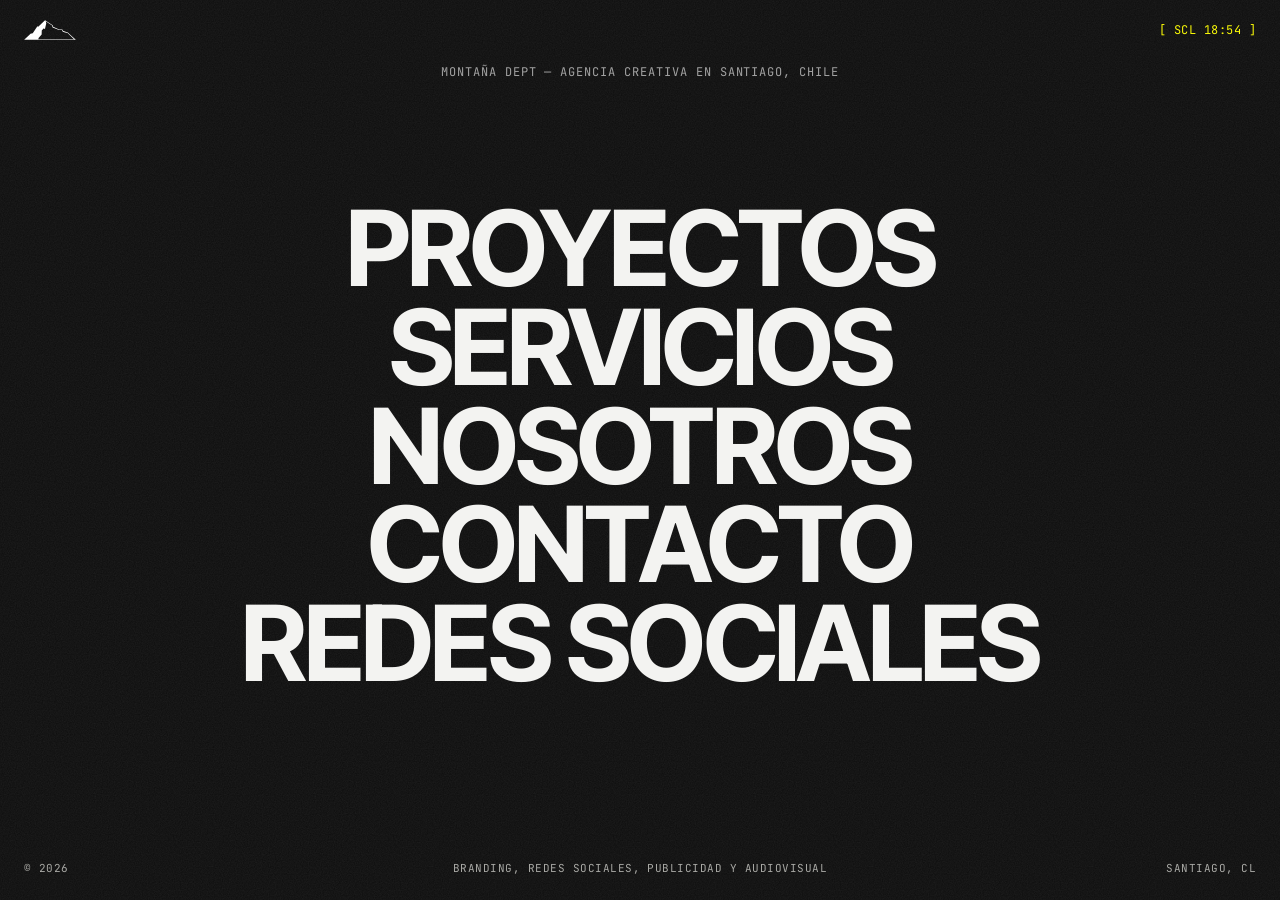
==== commit d5b5a2ff: "Inicio sin enlaces repetidos, proyectos en lista, Ruta de ascenso y fechas en contacto" ====
--- a/index.html
+++ b/index.html
@@ -23,7 +23,7 @@
 <link rel="preconnect" href="https://fonts.googleapis.com">
 <link rel="preconnect" href="https://fonts.gstatic.com" crossorigin>
 <link rel="stylesheet" href="https://fonts.googleapis.com/css2?family=Inter+Tight:wght@500;600;700&amp;family=Inter:wght@400;500&amp;family=JetBrains+Mono:wght@400;500&amp;display=swap">
-<link rel="stylesheet" href="assets/css/styles.css?v=20261122b">
+<link rel="stylesheet" href="assets/css/styles.css?v=20261124a">
 <script type="application/ld+json">
 {
   "@context": "https://schema.org",
@@ -60,10 +60,10 @@
   </main>
   <footer class="hm-foot">
     <p class="hm-foot-l">© 2026</p>
-    <p class="hm-links"><a href="https://www.instagram.com/mntn_dept/" target="_blank" rel="noopener noreferrer">Instagram <span aria-hidden="true">↗</span><span class="sr-only">(se abre en una pestaña nueva)</span></a><a href="mailto:contacto@montanadept.com">contacto@montanadept.com <span aria-hidden="true">↗</span></a></p>
+    <p class="hm-tagline">Branding, redes sociales, publicidad y audiovisual</p>
     <p class="hm-foot-r">Santiago, CL</p>
   </footer>
 </div>
-<script src="assets/js/main.js?v=20261122b" defer></script>
+<script src="assets/js/main.js?v=20261124a" defer></script>
 </body>
 </html>
--- a/assets/css/styles.css
+++ b/assets/css/styles.css
@@ -351,6 +351,23 @@
 }
 .field select:invalid { color: var(--gray-text); }
 .field--select .field__control::before { content: "↓"; position: absolute; right: 2px; bottom: 12px; pointer-events: none; font-size: 16px; }
+.fechas { border: 0; margin: 0; padding: 0; min-width: 0; display: grid; gap: 16px; }
+.fechas legend { padding: 0; margin-bottom: 8px; color: var(--gray); }
+.fechas__help { margin: 0; font: 400 14px/1.4 var(--f-text); color: var(--gray-text); }
+.fechas__list { display: grid; gap: 20px; }
+.fecha-row { display: grid; grid-template-columns: minmax(0, 1fr); gap: 12px; align-items: start; }
+.fecha-row:has(.fecha-del) { grid-template-columns: minmax(0, 1fr) auto; }
+.fecha-row .field { min-width: 0; }
+.field--fecha input { min-width: 0; min-height: 48px; text-align: left; font-size: 18px; padding-right: 64px; }
+.field--fecha input::-webkit-calendar-picker-indicator { cursor: pointer; }
+.field--fecha .field__icon { right: 34px; }
+.fecha-del, .fechas__add { font: 500 13px/1 var(--f-mono); letter-spacing: 0.04em; text-transform: uppercase; background: transparent; color: var(--ink); border: 1px solid var(--ink); border-radius: 0; cursor: pointer; transition: background-color .2s, color .2s; }
+.fecha-del { width: 44px; height: 44px; margin-top: 26px; font-size: 20px; }
+.fechas__add { justify-self: start; padding: 14px 18px; }
+.fecha-del:hover, .fechas__add:hover { background: var(--ink); color: var(--paper); }
+.fecha-del:focus-visible, .fechas__add:focus-visible { outline: 2px solid var(--ink); outline-offset: 3px; }
+.fechas__add[hidden] { display: none; }
+@media (prefers-reduced-motion: reduce) { .fecha-del, .fechas__add { transition: none; } }
 .send { background: var(--ink); color: var(--paper); font: 500 15px/1 var(--f-text); padding: 18px 32px; border: 1px solid var(--ink); border-radius: 0; transition: background-color .2s, color .2s; }
 .send:hover { background: transparent; color: var(--ink); }
 .send--link { display: inline-block; text-decoration: none; }
@@ -721,14 +738,12 @@
   display: grid; grid-template-columns: 1fr 1fr; gap: 20px var(--g); align-items: center;
   padding: 24px var(--m) 20px; font: 400 12px/1.5 var(--f-mono); letter-spacing: 0.04em; text-transform: uppercase;
 }
-.hm-links { grid-column: 1 / -1; grid-row: 1; display: flex; flex-wrap: wrap; justify-content: center; gap: 8px 32px; }
-.hm-links a { color: var(--accent); }
-.hm-links a:hover { text-decoration: underline; text-underline-offset: 4px; }
+.hm-tagline { grid-column: 1 / -1; grid-row: 1; text-align: center; font-size: 11px; color: #a9a9a5; }
 .hm-foot-l, .hm-foot-r { grid-row: 2; font-size: 11px; color: #a9a9a5; }
 .hm-foot-r { text-align: right; }
 @media (min-width: 900px) {
   .hm-foot { grid-template-columns: 1fr auto 1fr; padding-block: 28px 24px; }
-  .hm-links { grid-column: 2; grid-row: 1; }
+  .hm-tagline { grid-column: 2; grid-row: 1; }
   .hm-foot-l, .hm-foot-r { grid-row: 1; }
 }
 @keyframes hm-in { from { opacity: 0; transform: translateY(18px); } to { opacity: 1; transform: none; } }
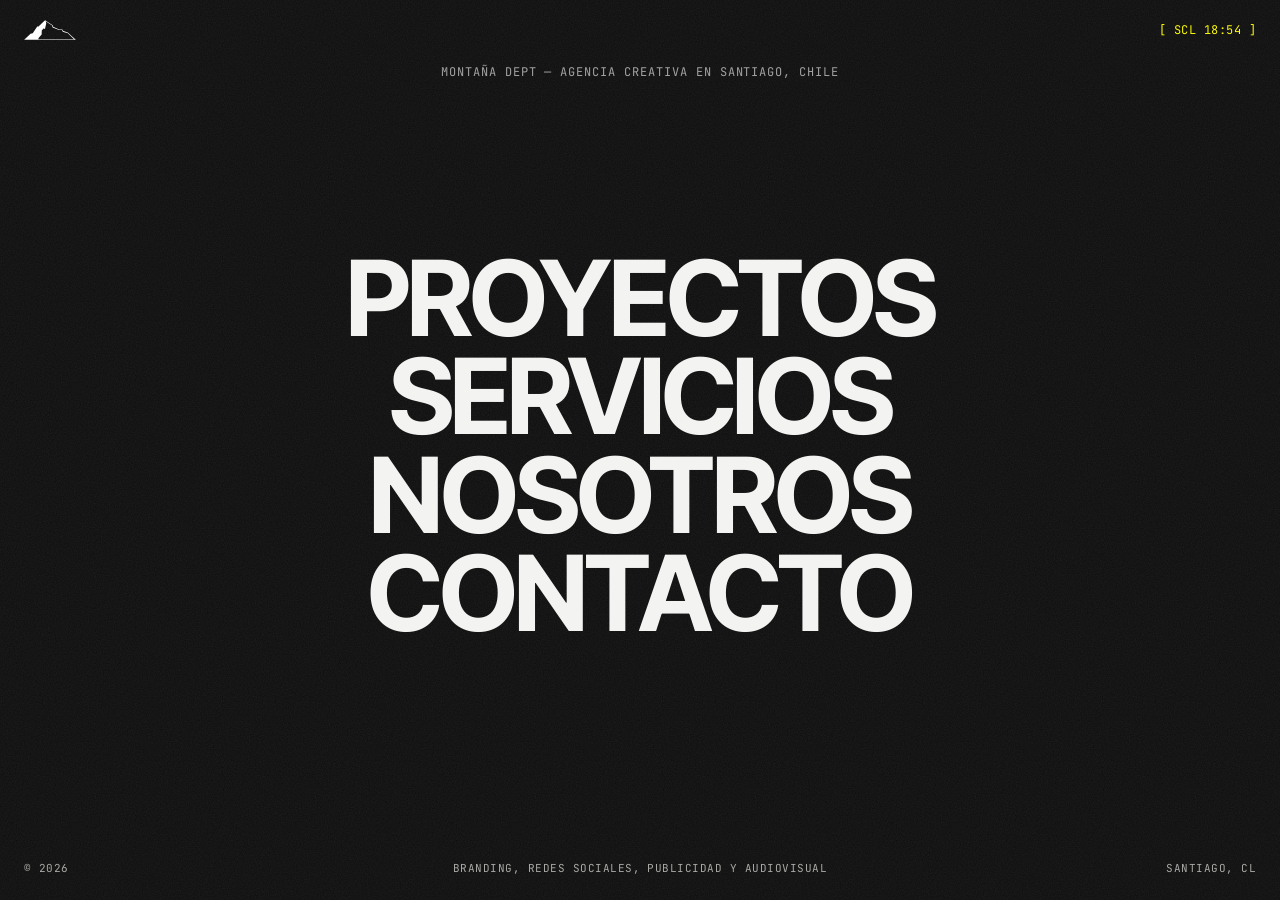
==== commit af559ead: "Update index.html" ====
--- a/index.html
+++ b/index.html
@@ -54,7 +54,6 @@
         <li class="hm-item"><a href="servicios.html" data-tape="[ VER SERVICIOS ]"><span class="hm-t">Servicios</span></a></li>
         <li class="hm-item"><a href="nosotros.html" data-tape="[ VER NOSOTROS ]"><span class="hm-t">Nosotros</span></a></li>
         <li class="hm-item"><a href="contacto.html" data-tape="[ VER CONTACTO ]"><span class="hm-t">Contacto</span></a></li>
-        <li class="hm-item"><a href="https://www.instagram.com/mntn_dept/" target="_blank" rel="noopener noreferrer" data-tape="[ VER INSTAGRAM ]"><span class="hm-t">Redes sociales</span><span class="sr-only"> (Instagram, se abre en una pestaña nueva)</span></a></li>
       </ul>
     </nav>
   </main>
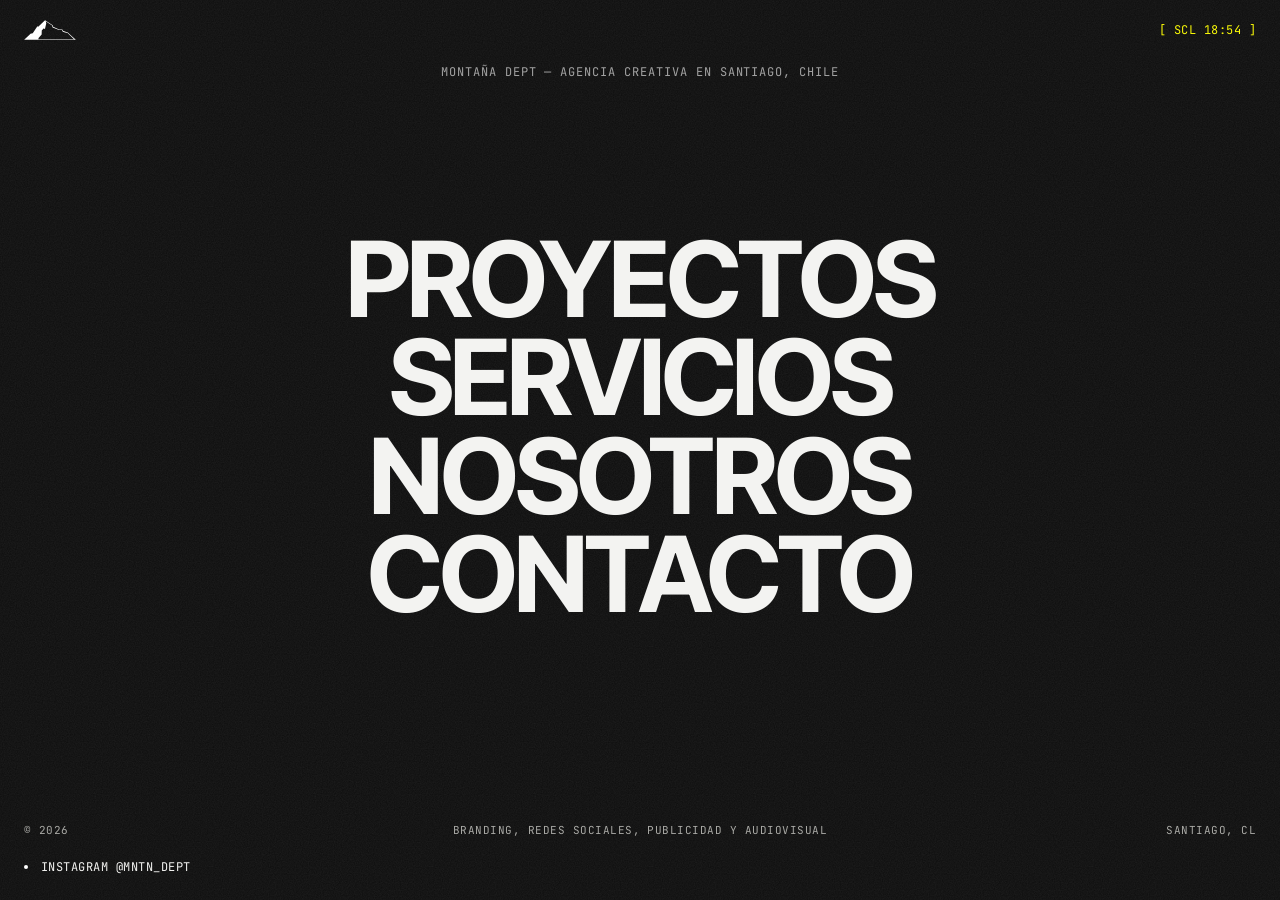
==== commit 632e93f3: "Update index.html" ====
--- a/index.html
+++ b/index.html
@@ -59,7 +59,7 @@
   </main>
   <footer class="hm-foot">
     <p class="hm-foot-l">© 2026</p>
-    <p class="hm-tagline">Branding, redes sociales, publicidad y audiovisual</p>
+    <p class="hm-tagline">Branding, redes sociales, publicidad y audiovisual          <li><a href="https://www.instagram.com/mntn_dept/" target="_blank" rel="noopener noreferrer">Instagram @mntn_dept</a></li></p>
     <p class="hm-foot-r">Santiago, CL</p>
   </footer>
 </div>
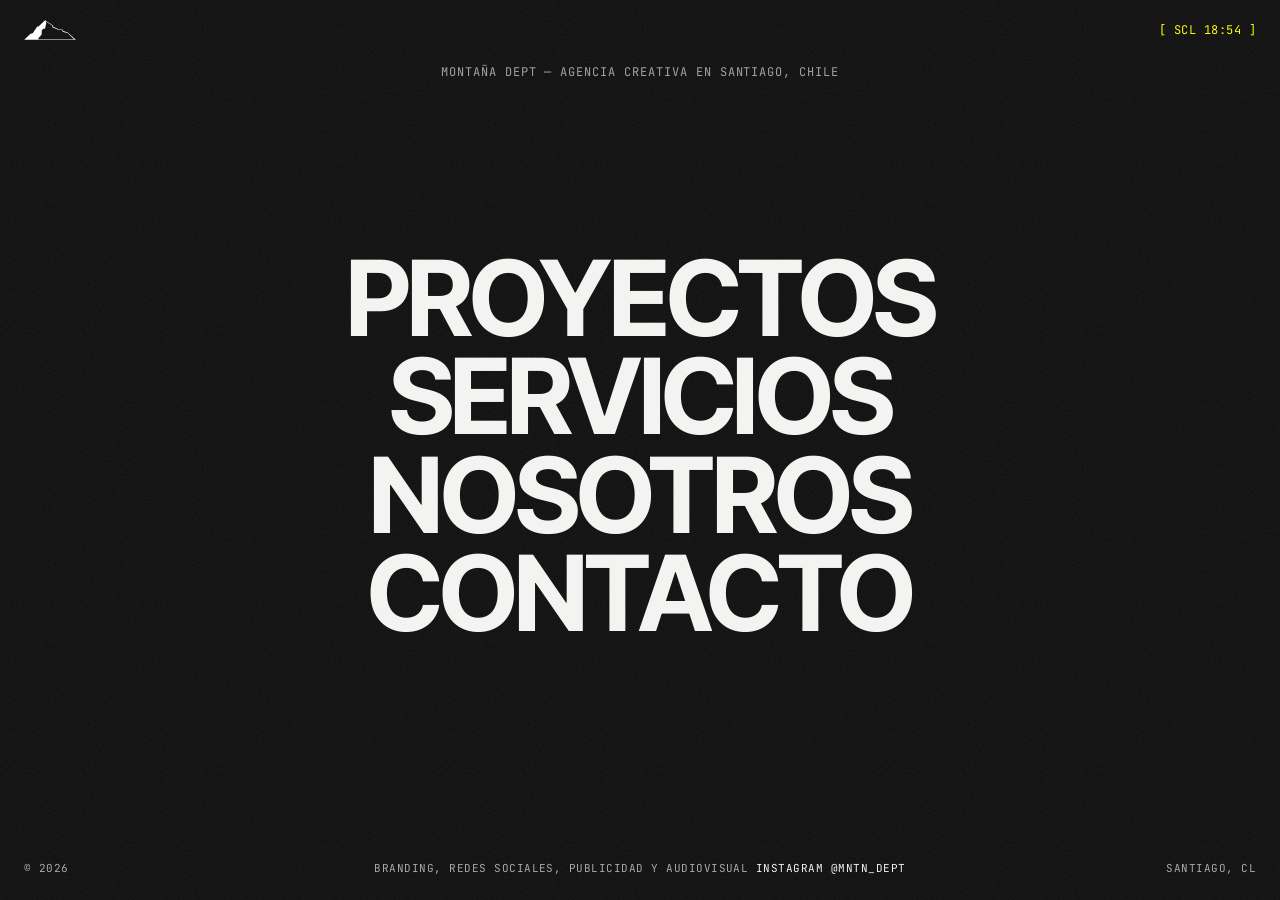
==== commit 177c1dc2: "Update index.html" ====
--- a/index.html
+++ b/index.html
@@ -59,7 +59,7 @@
   </main>
   <footer class="hm-foot">
     <p class="hm-foot-l">© 2026</p>
-    <p class="hm-tagline">Branding, redes sociales, publicidad y audiovisual          <li><a href="https://www.instagram.com/mntn_dept/" target="_blank" rel="noopener noreferrer">Instagram @mntn_dept</a></li></p>
+    <p class="hm-tagline">Branding, redes sociales, publicidad y audiovisual     <a href="https://www.instagram.com/mntn_dept/" target="_blank" rel="noopener noreferrer">Instagram @mntn_dept</a></li></p>
     <p class="hm-foot-r">Santiago, CL</p>
   </footer>
 </div>
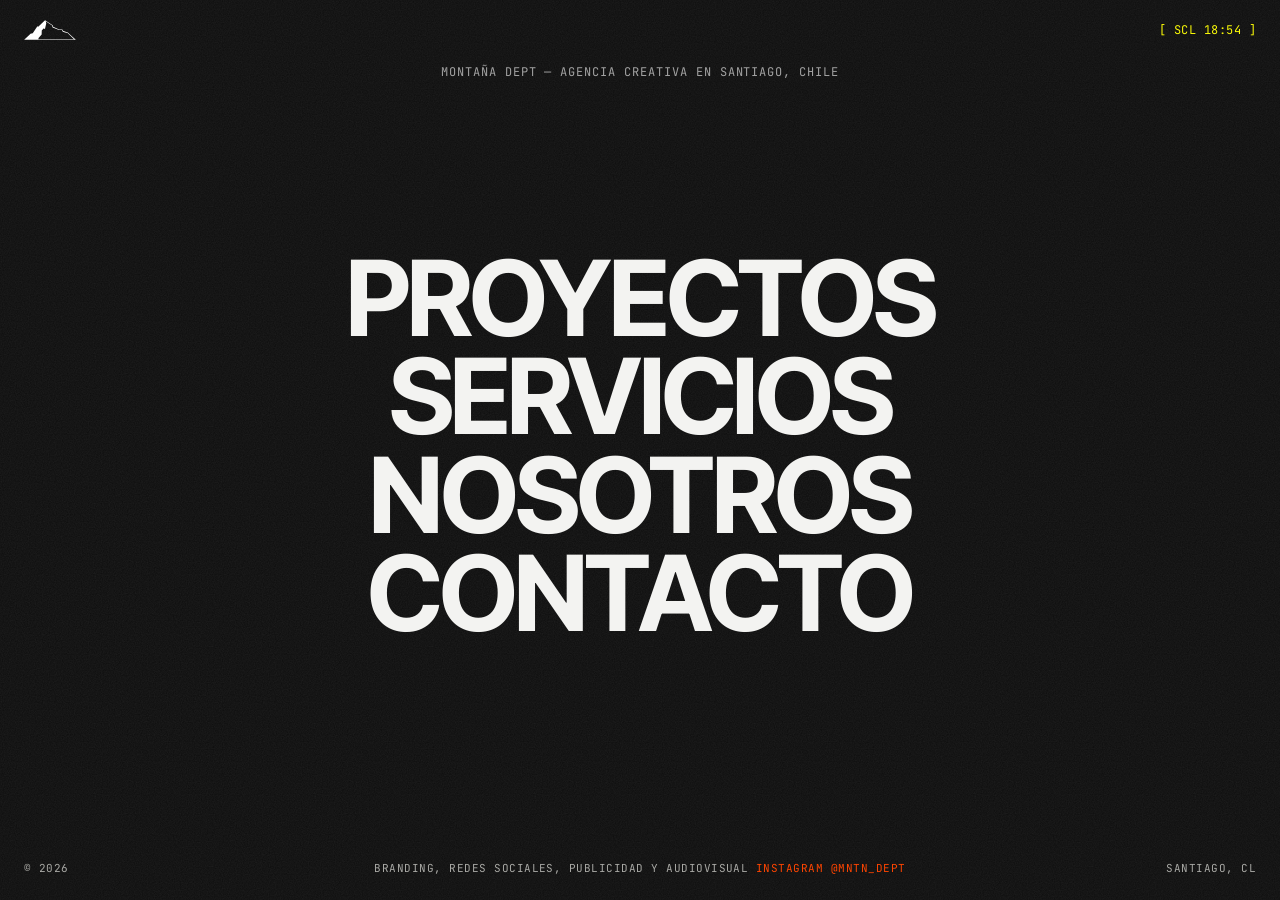
==== commit e49853bb: "Update index.html" ====
--- a/index.html
+++ b/index.html
@@ -59,7 +59,7 @@
   </main>
   <footer class="hm-foot">
     <p class="hm-foot-l">© 2026</p>
-    <p class="hm-tagline">Branding, redes sociales, publicidad y audiovisual     <a href="https://www.instagram.com/mntn_dept/" target="_blank" rel="noopener noreferrer">Instagram @mntn_dept</a></li></p>
+<p class="hm-tagline">Branding, redes sociales, publicidad y audiovisual <a href="https://www.instagram.com/mntn_dept/" target="_blank" rel="noopener noreferrer" style="color: #ff4500;">Instagram @mntn_dept</a></p>
     <p class="hm-foot-r">Santiago, CL</p>
   </footer>
 </div>
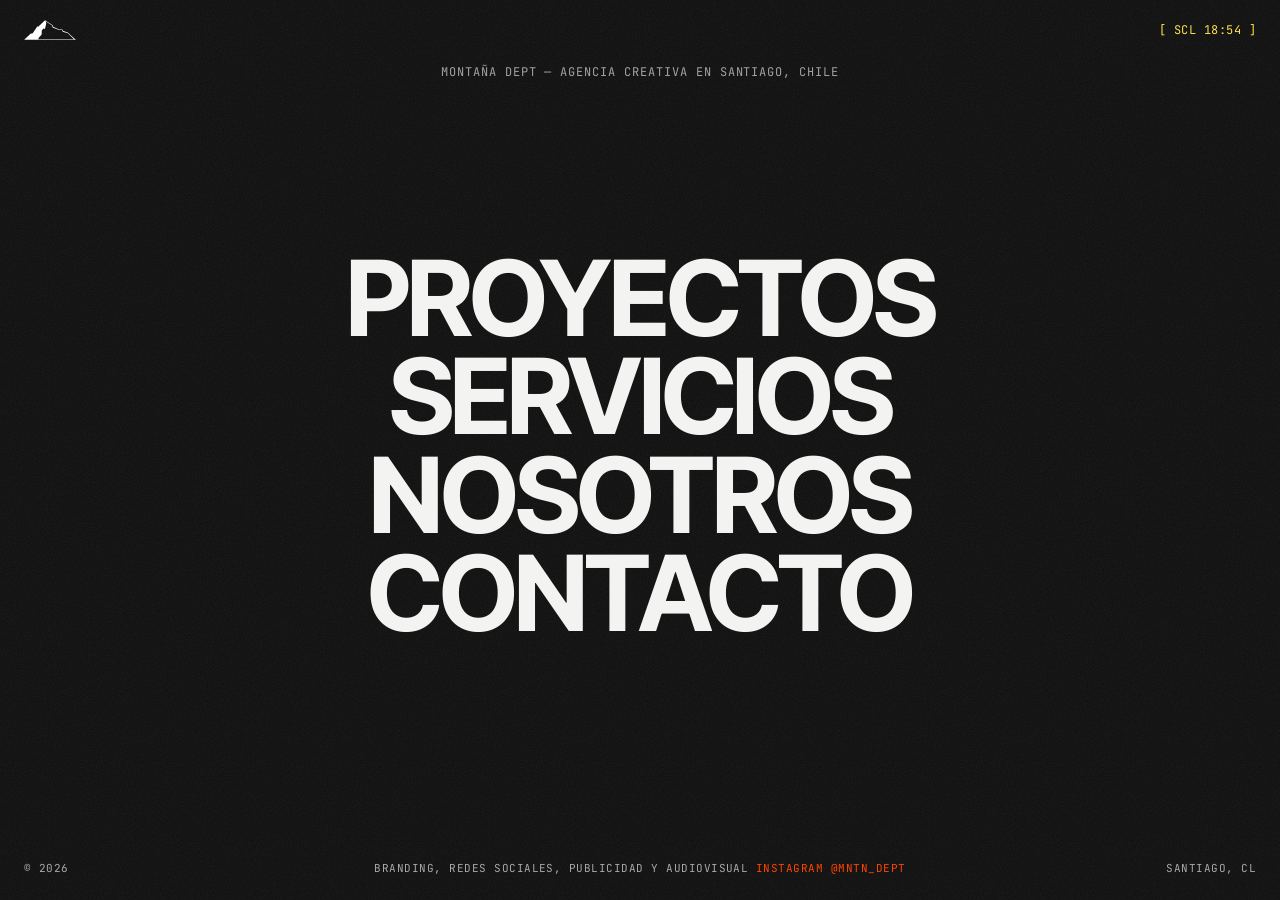
==== commit 1077ff7c: "Vista grilla por defecto y nueva versión de CSS" ====
--- a/index.html
+++ b/index.html
@@ -23,7 +23,7 @@
 <link rel="preconnect" href="https://fonts.googleapis.com">
 <link rel="preconnect" href="https://fonts.gstatic.com" crossorigin>
 <link rel="stylesheet" href="https://fonts.googleapis.com/css2?family=Inter+Tight:wght@500;600;700&amp;family=Inter:wght@400;500&amp;family=JetBrains+Mono:wght@400;500&amp;display=swap">
-<link rel="stylesheet" href="assets/css/styles.css?v=20261124a">
+<link rel="stylesheet" href="assets/css/styles.css?v=20261124b">
 <script type="application/ld+json">
 {
   "@context": "https://schema.org",
@@ -63,6 +63,6 @@
     <p class="hm-foot-r">Santiago, CL</p>
   </footer>
 </div>
-<script src="assets/js/main.js?v=20261124a" defer></script>
+<script src="assets/js/main.js?v=20261124b" defer></script>
 </body>
 </html>
--- a/assets/css/styles.css
+++ b/assets/css/styles.css
@@ -10,7 +10,7 @@
   --ghost: #dcdcd7;
   --block: #e6e6e2;
   --night: #0d0d0d;
-  --accent: #f8f807;
+  --accent: #fadf4b;
   --m: 16px;            /* margen lateral */
   --g: 20px;            /* gutter */
   --header-h: 62px;
@@ -127,7 +127,7 @@
 /* leyenda de las tarjetas de proyecto */
 .ptile-cap {
   position: absolute; left: 10px; bottom: 10px; z-index: 1; max-width: calc(100% - 20px);
-  background: var(--paper); color: var(--ink); padding: 4px 8px; opacity: 0; transition: opacity .2s ease; pointer-events: none;
+  background: var(--accent); color: #000; padding: 4px 8px; opacity: 0; transition: opacity .2s ease; pointer-events: none;
 }
 .ptile:hover .ptile-cap, .ptile:focus-visible .ptile-cap { opacity: 1; }
 @media (hover: none) { .ptile-cap { opacity: 1; } }
@@ -794,17 +794,17 @@
    Entrada: un script inline del <head> agrega html.curtain-in (si hay flag en sessionStorage) y ::after cubre desde el primer
    pintado; main.js monta .blinds cubriendo, agrega html.blinds-ready (quita ::after) y las láminas se recogen hacia abajo.
    Red de seguridad: la animación CSS retira ::after sola a los ~2.4 s aunque falle el JS. */
-:root { --blinds-n: 10; --blinds-ms: 520ms; --blinds-stagger: 45ms; --blinds-ease: cubic-bezier(.76, 0, .24, 1); }
+:root { --blinds-color: #fadf4b; --blinds-n: 10; --blinds-ms: 520ms; --blinds-stagger: 45ms; --blinds-ease: cubic-bezier(.76, 0, .24, 1); }
 @media (max-width: 599px) { :root { --blinds-n: 6; } }
 .blinds { position: fixed; inset: 0; z-index: 9999; display: flex; pointer-events: all; }
-.blinds__slat { flex: 1 1 0; background: var(--night); transform: scaleY(0); transform-origin: top; will-change: transform; margin-right: -1px; }
+.blinds__slat { flex: 1 1 0; background: var(--blinds-color); transform: scaleY(0); transform-origin: top; will-change: transform; margin-right: -1px; }
 .blinds.is-covering .blinds__slat { transform: scaleY(1); transform-origin: bottom; }
 .blinds.is-closing .blinds__slat { animation: blinds-close var(--blinds-ms) var(--blinds-ease) forwards; animation-delay: calc(var(--i) * var(--blinds-stagger)); }
 .blinds.is-opening .blinds__slat { transform: scaleY(1); transform-origin: bottom; animation: blinds-open var(--blinds-ms) var(--blinds-ease) forwards; animation-delay: calc(var(--i) * var(--blinds-stagger)); }
 @keyframes blinds-close { from { transform: scaleY(0); } to { transform: scaleY(1); } }
 @keyframes blinds-open { from { transform: scaleY(1); } to { transform: scaleY(0); } }
 html.curtain-in::after {
-  content: ""; position: fixed; inset: 0; z-index: 9999; background: var(--night); opacity: 1; pointer-events: all;
+  content: ""; position: fixed; inset: 0; z-index: 9999; background: var(--blinds-color); opacity: 1; pointer-events: all;
   animation: curtain-safety .4s ease 2.4s forwards;
 }
 html.curtain-in.blinds-ready::after { display: none; }
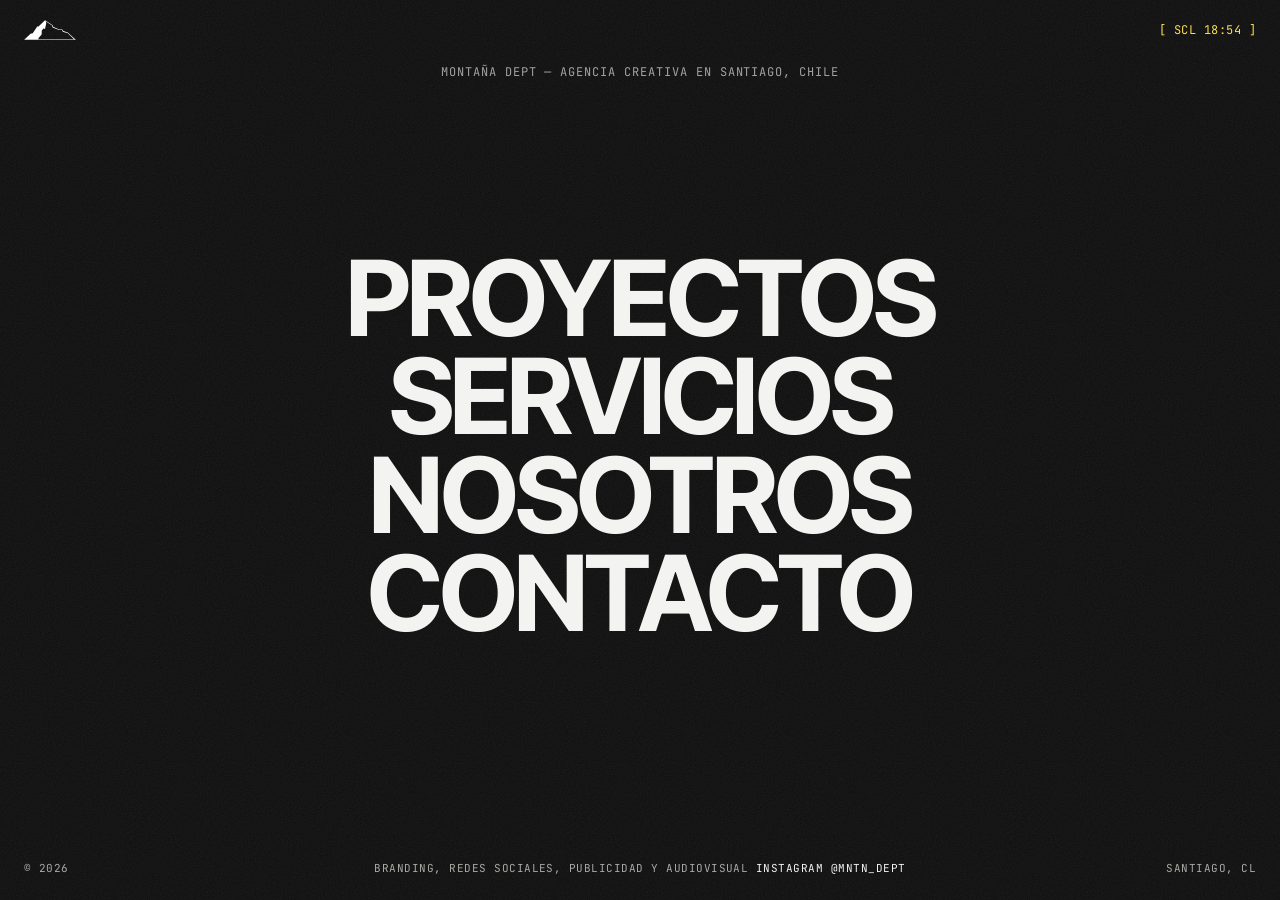
==== commit b864efaf: "Inicio: enlace de Instagram sin estilo inline" ====
--- a/index.html
+++ b/index.html
@@ -59,7 +59,7 @@
   </main>
   <footer class="hm-foot">
     <p class="hm-foot-l">© 2026</p>
-<p class="hm-tagline">Branding, redes sociales, publicidad y audiovisual <a href="https://www.instagram.com/mntn_dept/" target="_blank" rel="noopener noreferrer" style="color: #ff4500;">Instagram @mntn_dept</a></p>
+<p class="hm-tagline">Branding, redes sociales, publicidad y audiovisual <a href="https://www.instagram.com/mntn_dept/" target="_blank" rel="noopener noreferrer" class="hm-ig">Instagram @mntn_dept</a></p>
     <p class="hm-foot-r">Santiago, CL</p>
   </footer>
 </div>
--- a/assets/css/styles.css
+++ b/assets/css/styles.css
@@ -417,7 +417,8 @@
 .fx-bar a { text-decoration: none; }
 .fx-bar a:hover { color: var(--ink); }
 .fx-num { font-family: var(--f-display); font-weight: 500; font-size: clamp(3rem, 8vw, 7.5rem); line-height: 0.9; letter-spacing: -0.05em; color: var(--gray); }
-.fx-title { font-family: "Montserrat", var(--f-display); font-weight: 600; font-size: clamp(4rem, 14vw, 127px); line-height: 0.95; letter-spacing: -0.03em; margin-top: 6px; overflow-wrap: anywhere; }
+.fx-head { container-type: inline-size; }
+.fx-title { --fx-max: 100vw; font-family: "Montserrat", var(--f-display); font-weight: 600; font-size: min(clamp(4rem, 14vw, 127px), var(--fx-max)); line-height: 0.95; letter-spacing: -0.03em; margin-top: 6px; overflow-wrap: anywhere; }
 .fx-cover { grid-column: 1 / -1; margin-top: 40px; }
 .fx-meta { grid-column: 1 / -1; margin-top: 48px; display: grid; gap: 40px; align-content: end; }
 .fx-block { display: grid; grid-template-columns: repeat(6, minmax(0, 1fr)); column-gap: var(--g); }
@@ -491,7 +492,7 @@
 
 /* títulos largos: que no se corte la palabra */
 .page-head .page-title--long { font-size: clamp(2.25rem, 11.5vw, 13rem); }
-@media (min-width: 1080px) { .page-head--plain .page-title.page-title--long { font-size: clamp(3rem, 6.3vw, 7.75rem); } }
+@media (min-width: 1080px) { .page-head--plain .page-title.page-title--long { font-size: clamp(3rem, 5.9vw, 7.75rem); } }
 
 /* mayúsculas según Figma */
 .nav-list a, .page-title, .srow-name, .fx-title, .ses-h { text-transform: uppercase; }
@@ -682,7 +683,7 @@
   .fx-head { grid-column: auto; grid-row: auto; order: 0; padding-right: var(--fx-p); }
   .fx-bar { margin-bottom: clamp(20px, 2.4vw, 36px); }
   .fx-num { font-size: clamp(2rem, 3vw, 3rem); }
-  .fx-title { font-size: clamp(4rem, 9vw, 127px); }
+  .fx-title { font-size: min(clamp(4rem, 9vw, 127px), var(--fx-max)); }
   .fx-meta { grid-column: auto; grid-row: auto; order: 0; margin-top: clamp(20px, 2.4vw, 32px); gap: 20px; padding-right: var(--fx-p); }
   .fx-block--info { order: -1; }
   .fx-table ul { display: flex; flex-wrap: wrap; gap: 0 0.35em; }
@@ -738,6 +739,7 @@
   display: grid; grid-template-columns: 1fr 1fr; gap: 20px var(--g); align-items: center;
   padding: 24px var(--m) 20px; font: 400 12px/1.5 var(--f-mono); letter-spacing: 0.04em; text-transform: uppercase;
 }
+.hm-ig { color: #ff4500; }
 .hm-tagline { grid-column: 1 / -1; grid-row: 1; text-align: center; font-size: 11px; color: #a9a9a5; }
 .hm-foot-l, .hm-foot-r { grid-row: 2; font-size: 11px; color: #a9a9a5; }
 .hm-foot-r { text-align: right; }
@@ -838,3 +840,21 @@
 .select-list li + li { border-top: 1px solid var(--line); }
 .select-list li.is-active, .select-list li:hover { background: var(--accent); color: var(--ink); }
 .select-list li[aria-selected="true"] { font-weight: 500; }
+
+/* ---------- títulos de ficha largos: se achican para no cortar la palabra ---------- */
+.fx-title[data-l="m"] { --fx-max: 23cqi; }
+.fx-title[data-l="l"] { --fx-max: 17cqi; }
+.fx-title[data-l="xl"] { --fx-max: 13cqi; }
+
+/* ---------- pantallas táctiles: áreas de toque más grandes ---------- */
+@media (pointer: coarse) {
+  .vbtn { min-height: 44px; }
+  .car-btn { min-width: 44px; min-height: 44px; }
+  .lb-close { min-height: 44px; }
+  .fcol ul { gap: 0; }
+  .fcol a { display: inline-block; padding-block: 7px; }
+  .brand, .hm-brand, .footer-iso, .fx-bar a, .ses-card-l, .link-under, .hm-tagline a { position: relative; }
+  .brand::after, .hm-brand::after, .footer-iso::after, .fx-bar a::after, .ses-card-l::after, .link-under::after, .hm-tagline a::after {
+    content: ""; position: absolute; inset: -12px -6px;
+  }
+}
